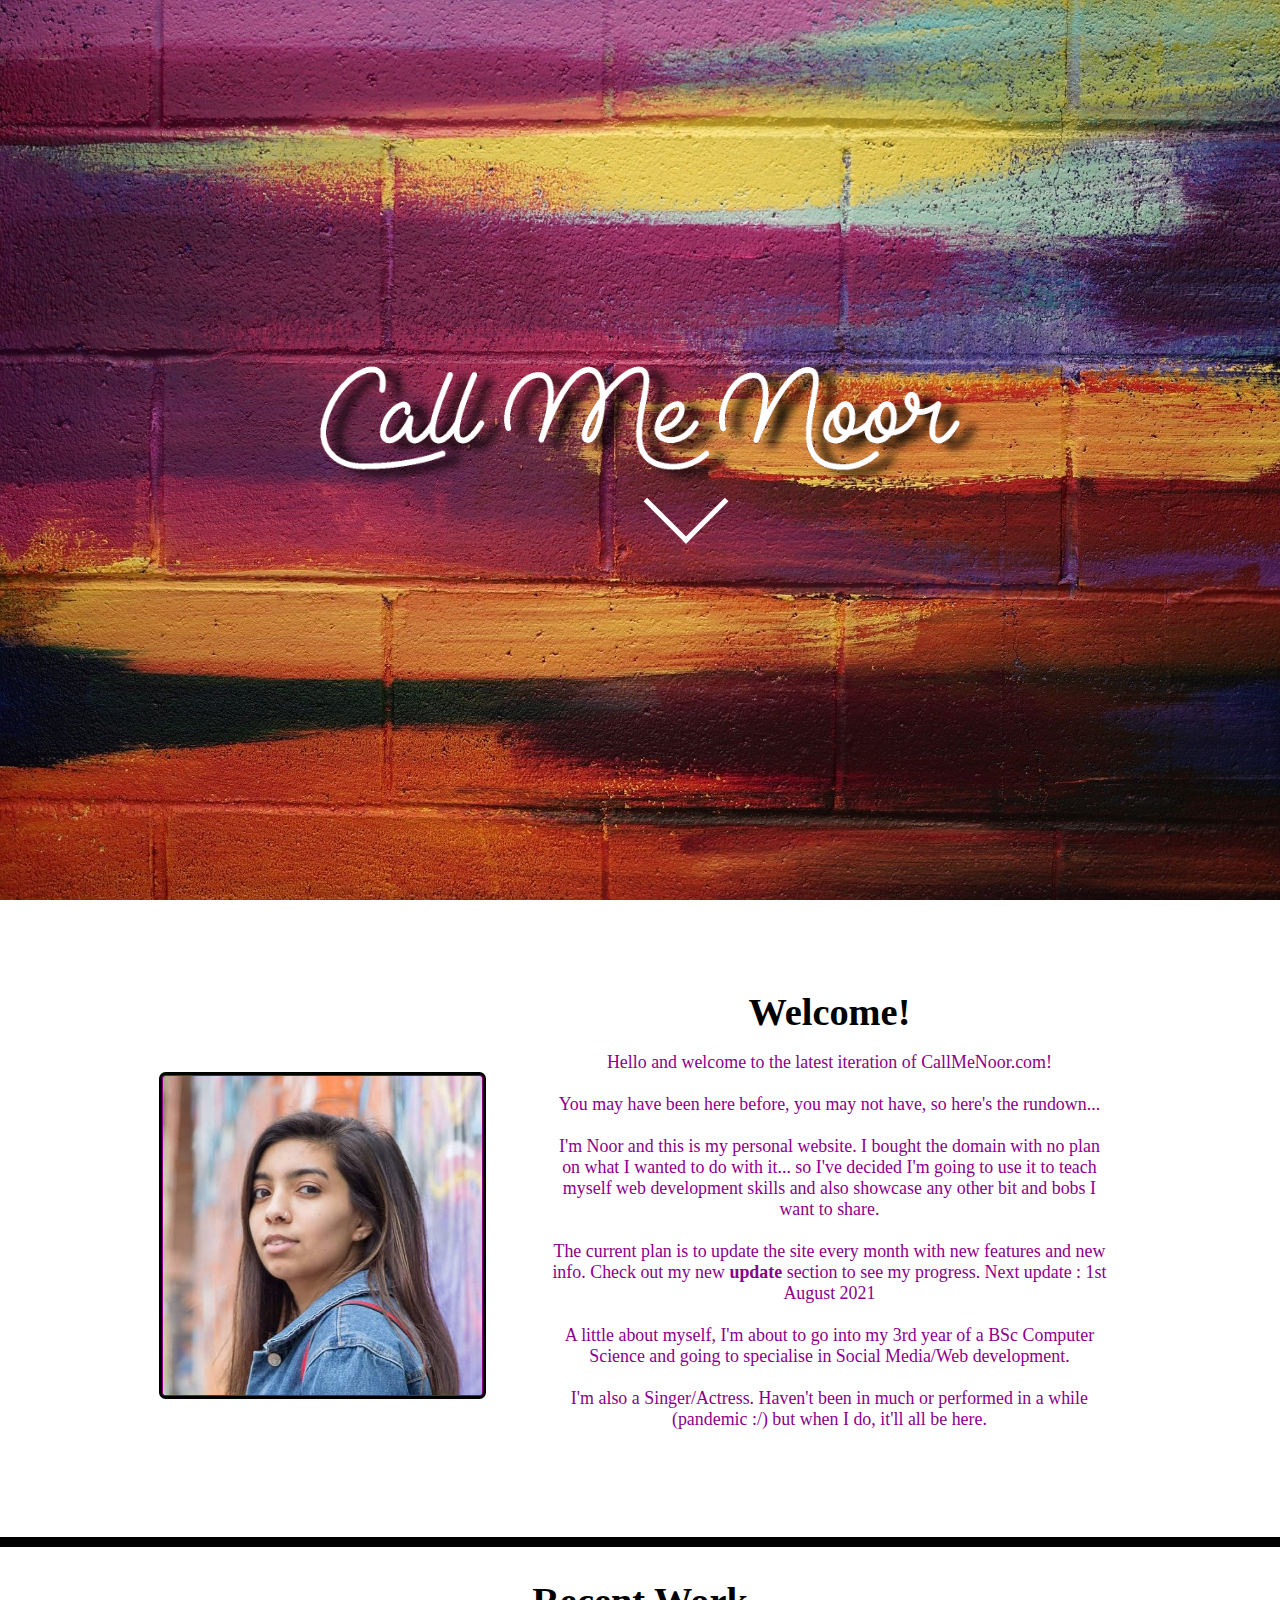
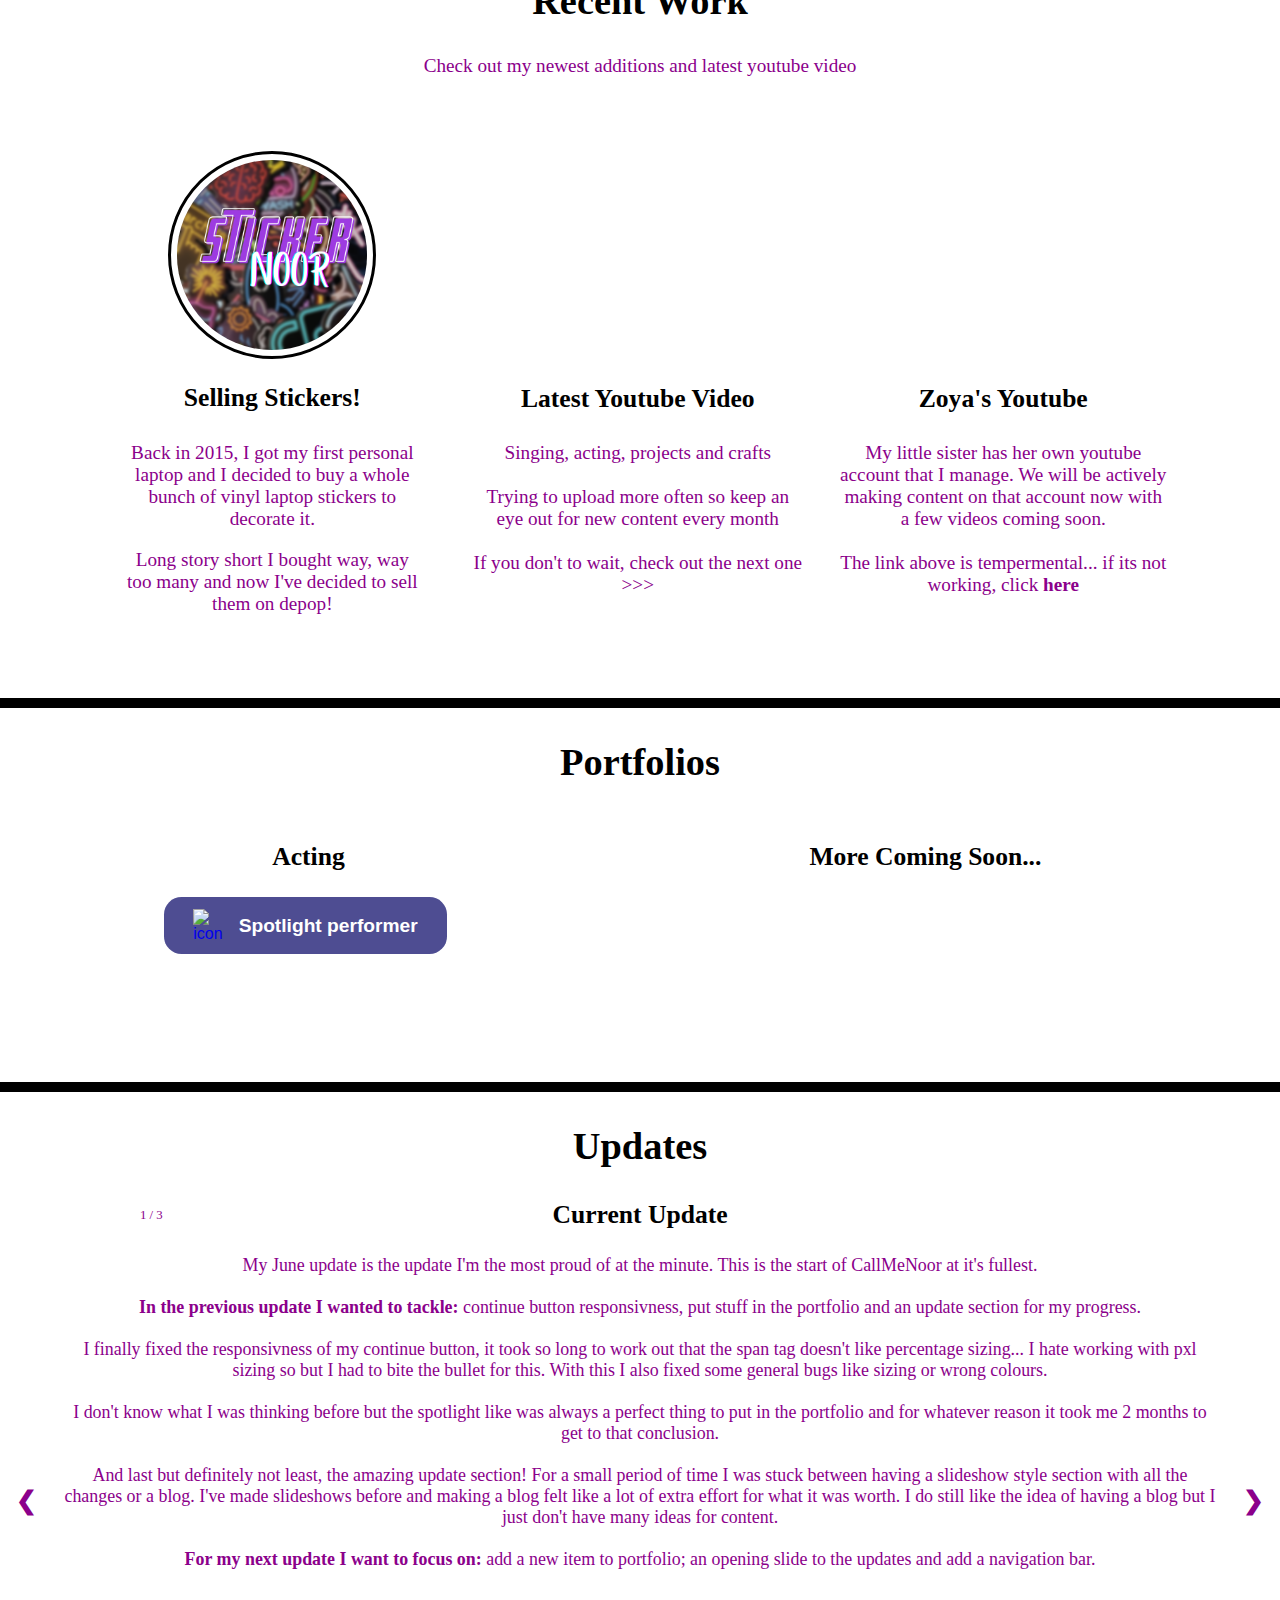
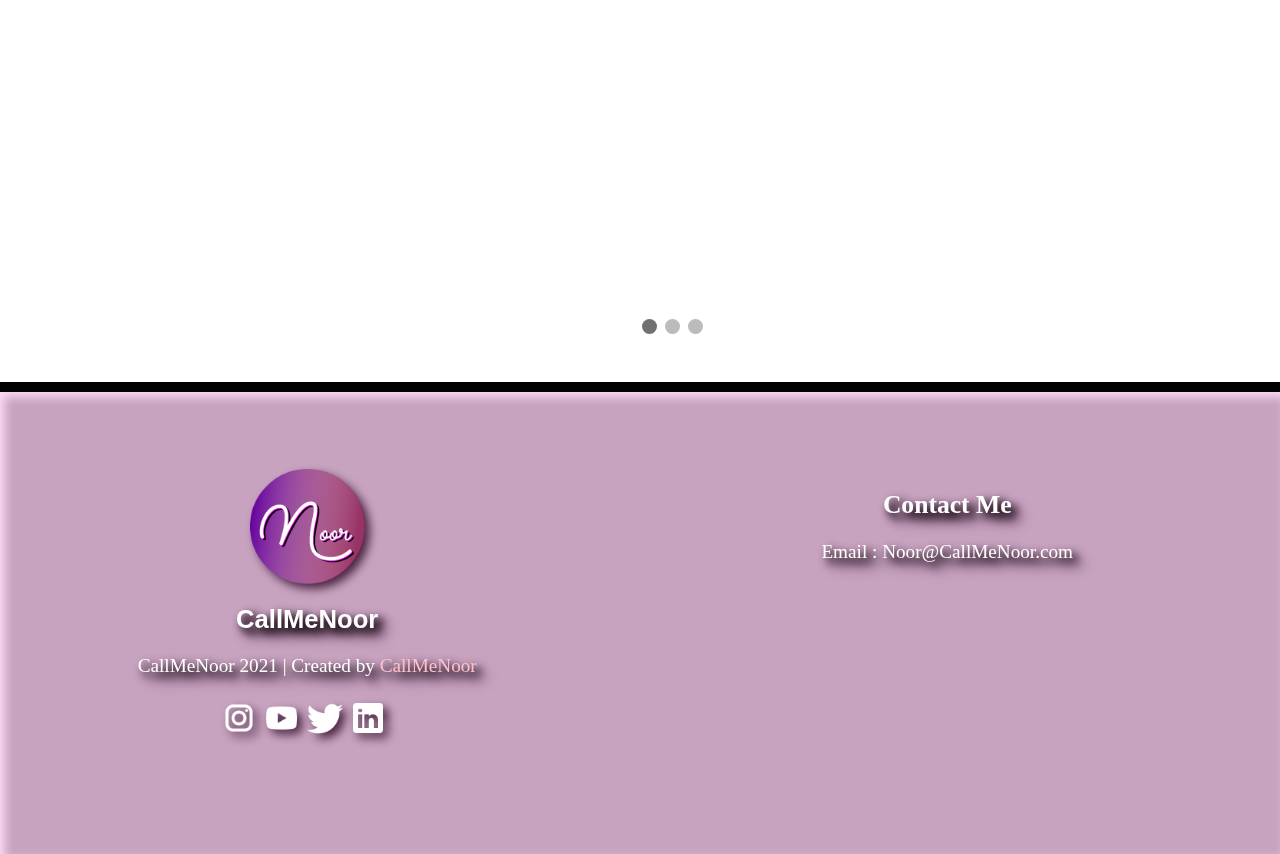
==== public_html/index.html @ a347fafc "Final final update" ====
<!DOCTYPE html>
<html lang="en" dir="ltr">
  <head>
    <meta charset="utf-8">
    <meta name="viewport" content="width=device-width, initial-scale=1.0">
    <meta name="p:domain_verify" content="62e3c5636848a54c743e321d1ac11722"/>
    <title>CallMeNoor</title>
    <link rel="stylesheet" href="master.css">
    <link rel="icon" href="images/main.png">
    <!-- Global site tag (gtag.js) - Google Analytics -->
<script async src="https://www.googletagmanager.com/gtag/js?id=G-MHBF3CT7TL"></script>
<script>
  window.dataLayer = window.dataLayer || [];
  function gtag(){dataLayer.push(arguments);}
  gtag('js', new Date());

  gtag('config', 'G-MHBF3CT7TL');
</script>
  </head>

  <body>
    <header id="top">

      <section id="banner" class="fade-in">
        <div class="imageholder" title="...or Noorie. I dont really care.">
          <img src="images/lie-to-me.regular(white).png" alt="Callmenoor logo">
          <br>
          <div id="section06" class="demo">
            <a href="#site"><span></span></a>
          </div>
        </div>

        <script>
          $(function() {
            $('a[href*=#]').on('click', function(e) {
              e.preventDefault();
              $('html, body').animate({ scrollTop: $($(this).attr('href')).offset().top}, 500, 'linear');
            });
          });

        </script>
      </section>
    </header>

    <main id="site">

      <section id="about">
        <div class="entityholder">
          <div class="entity" id="face">
            <div class="imageholder" title="My Face.">
              <img src="images\IMG_20190128_092931_113.jpg" alt="Noor-profile">
            </div>
          </div>
          <div class="entity" id="bio">
            <h2> Welcome!</h2>
            <p> Hello and welcome to the latest iteration of CallMeNoor.com! <br><br>
               You may have been here before, you may not have, so here's the rundown...<br><br>
              I'm Noor and this is my personal website. I bought the domain with no plan on what I wanted to do with it...
              so I've decided I'm going to use it to teach myself web development skills and also showcase any other bit
              and bobs I want to share.<br><br>
              The current plan is to update the site every month with new features and new info. Check out my new
              <a class="updatey" href="#updates"><strong>update</strong></a> section to see my progress. Next update : 1st August 2021 <br> <br>
              A little about myself, I'm about to go into my 3rd year of a BSc Computer Science and going to specialise in
              Social Media/Web development. <br><br>
              I'm also a Singer/Actress. Haven't been in much or performed in a while (pandemic :/) but when I do, it'll
              all be here.</p>


          </div>
        </div>
      </section>
      <section id="newest">
        <h2> Recent Work </h2>
        <p> Check out my newest additions and latest youtube video</p>
        <div class="entityholder">

          <div class="entity">
            <div class="resp-container">
              <a href="https://www.depop.com/stickernoor/"><img class="resp-iframe" src="images\20210515_004107_0001.png" alt="Click here to see my Depop"></a>
              <br>
              <h3> Selling Stickers!</h3>
              <p> Back in 2015, I got my first personal laptop and I decided to buy a whole bunch of vinyl laptop stickers to decorate it.</p><p> Long story short I bought way, way too many and now I've decided to sell them on depop!</p>

            </div>
          </div>



          <div class="entity">
            <div class="resp-container">
              <iframe class="resp-iframe" src="https://www.youtube.com/embed?max-results=1&controls=0&showinfo=0&rel=0&listType=user_uploads&list=nooriejbk" title="YouTube video player" frameborder="0" allow="accelerometer; autoplay; clipboard-write; encrypted-media; gyroscope; picture-in-picture" allowfullscreen></iframe>
            </div>
            <br>
            <h3> Latest Youtube Video </h3>
            <p> Singing, acting, projects and crafts <br> <br>Trying to upload more often so keep an eye out for new content every month <br><br> If you don't to wait, check out the next one >>></p>
          </div>

          <div class="entity">
            <div class="resp-container">
              <iframe class="resp-iframe" src="https://www.youtube.com/embed/Gtb-8QpvMdI" title="YouTube video player" frameborder="0" allow="accelerometer; autoplay; clipboard-write; encrypted-media; gyroscope; picture-in-picture" allowfullscreen></iframe>
            </div>
            <br>
            <h3> Zoya's Youtube </h3>
            <p> My little sister has her own youtube account that I manage. We will be actively making content on that account now with a few videos coming soon. <br><br>The link above is tempermental... if its not working, click <a href="https://www.youtube.com/channel/UCHH4_ZWKl3prPGgW2fIl1sw" class="updatey"> <strong>here </strong></a></p>
          </div>

        </div>
        <br>
      </section>



      <section id="portfolio">
        <h2> Portfolios </h2>
        <div class="entityholder">
          <div class="entity">
            <h3> Acting </h3>
            <a class="pill-link-hCjBGsFOoz" href="https://www.spotlight.com/0458-0194-0341">
            <span class="pill-hCjBGsFOoz">
              <span class="pill__icon-container-hCjBGsFOoz">
                <img
                  class="pill__icon-img-hCjBGsFOoz"
                  src="https://staticassets.spotlight.com/spotlight-logo.svg"
                  alt="icon"
                >
              </span>
              <span class="pill__children-container-hCjBGsFOoz">
                Spotlight performer
              </span>
            </span>
            </a>
          </div>
          <div class="entity" id="more">
            <h3> More Coming Soon... </h3>
          </div>
        </div>
      </section>

      <section id="updates">
        <h2> Updates </h2>
        <!-- Slideshow container -->
<div class="slideshow-container">

  <div class="mySlides fade">
    <div class="numbertext">1 / 3</div>
    <div id="juneUp">
    <h3> Current Update </h3>
    <p> My June update is the update I'm the most proud of at the minute. This is the start of CallMeNoor at
      it's fullest. <br><br><strong>In the previous update I wanted to tackle:</strong> continue button
      responsivness, put stuff in the portfolio and an update section for my progress.<br><br>
      I finally fixed the responsivness of my continue button, it took so long to work out that the span tag
      doesn't like percentage sizing... I hate working with pxl sizing so but I had to bite the bullet for this.
      With this I also fixed some general bugs like sizing or wrong colours.
      <br><br>
      I don't know what I was thinking before but the spotlight like was always a perfect thing to put in the
      portfolio and for whatever reason it took me 2 months to get to that conclusion. <br><br>And last but
      definitely not least, the amazing update section! For a small period of time I was stuck between having
      a slideshow style section with all the changes or a blog. I've made slideshows before and making a blog
      felt like a lot of extra effort for what it was worth. I do still like the idea of having a blog but I
      just don't have many ideas for content. <br><br>
      <strong>For my next update I want to focus on:</strong> add a new item to portfolio; an opening slide to
      the updates and add a navigation bar.</p>
  </div>
  </div>

  <div class="mySlides fade">
    <div class="numbertext">2 / 3</div>
    <div class="entityholder">
      <div class="entity" id="mayBios">
      <h3> May Update </h3>
      <p> This was my first update for the website. I didn't want to throw myself into the deep end and instead
          decided to tackle a few things at a time.<br><br><strong>In the previous update I wanted to tackle:</strong>
          prettier continue button; more content; nicer footer.<br><br>
          The continue button was an easy fix I just overthought, honestly. With the content, I made a list of
          things I want and things I can do and believe it or not, there were no overlap...yeah. But I knew I
          wanted a place to display all of my work and I thought I can make space for that as if I'm telling
          people what my goals are so I could be held accountable for doing it. Oddly, the welcome section was a
          last minute decision to beef up the site and I've grown to it, so I think it's gonna stay. I got
          inspiration for the footer from several websites I visited but with a more minimal style as I don't
          actually have anything to put there.<br><br>
          <strong>For my next update I want to focus on:</strong> responsivness of elements and put something in the portfolio,
          it looks quite sad at the minute. I also want a place to store my progress with the site, maybe an
          update section (inception) or incorporate a blog some how.
          </p>
    </div>
    <div class="entity" id="mayImages">
      <img src="images/Screenshot2021-06-29184054.jpg">
      <img src="images/Screenshot2021-06-29184226.jpg">
      <img src="images/Screenshot2021-06-29184328.jpg">
      <img src="images/Screenshot2021-06-29184444.jpg">
      <img src="images/Screenshot2021-06-29184530.jpg">

    </div>
    </div>
  </div>

  <div class="mySlides fade">
    <div class="numbertext">3 / 3</div>
    <div class="entityholder">
      <div class="entity" id="ogBios">
      <h3> Original Website </h3>
      <p> In 2019 I set myself the task to update my website with my own coding, as previously it was a weebly site
         and made from a template I had customised.<br><br>

         As you can see, I was lacking content and ideas to the point where my amazing continue button would scroll
         about half a screen and reveal the whole site (How embarrassing...) <br><br>

         I don't remember how long I spent on this version but I couldn't think of anything else to put on this page
         and the things I did think of, I felt insecure about sharing.<br><br>

         <strong>For my update I want to focus on:</strong> the hideous continue button; the footer and the lack of content.
         All of which I tackled in the next version of the site.
       </p>
    </div>
    <div class="entity" id="ogImages">
      <img src="images/Annotation2020-05-11212655.png">
      <img src="images/Annotation2020-05-11212729.png">
    </div>
    </div>
  </div>

  <!-- Next and previous buttons -->
  <a class="prev" onclick="plusSlides(-1)">&#10094;</a>
  <a class="next" onclick="plusSlides(1)">&#10095;</a>
</div>
<br>

<!-- The dots/circles -->
<div id="dotGroup">
  <span class="dot" onclick="currentSlide(1)"></span>
  <span class="dot" onclick="currentSlide(2)"></span>
  <span class="dot" onclick="currentSlide(3)"></span>
</div>

<script>
var slideIndex = 1;
showSlides(slideIndex);

// Next/previous controls
function plusSlides(n) {
  showSlides(slideIndex += n);
}

// Thumbnail image controls
function currentSlide(n) {
  showSlides(slideIndex = n);
}

function showSlides(n) {
  var i;
  var slides = document.getElementsByClassName("mySlides");
  var dots = document.getElementsByClassName("dot");
  if (n > slides.length) {slideIndex = 1}
  if (n < 1) {slideIndex = slides.length}
  for (i = 0; i < slides.length; i++) {
      slides[i].style.display = "none";
  }
  for (i = 0; i < dots.length; i++) {
      dots[i].className = dots[i].className.replace(" active", "");
  }
  slides[slideIndex-1].style.display = "block";
  dots[slideIndex-1].className += " active";
}
</script>
      </section>

          <a id="uppy" href="#top" onclick="goup()" title="Back to top">
      			<div class="imageholder">
      				<img src="images/home.png" alt="Back to top">
      			</div>
      		</a>
          <script>
          //Get the button:
          mybutton = document.getElementById("uppy");

          // When the user scrolls down 20px from the top of the document, show the button
          window.onscroll = function() {scrollFunction()};

          function scrollFunction() {
            if (document.body.scrollTop > 400 || document.documentElement.scrollTop > 400) {
              mybutton.style.display = "block";
            } else {
              mybutton.style.display = "none";
            }
          }

          // When the user clicks on the button, scroll to the top of the document
          function topFunction() {
            document.body.scrollTop = 0; // For Safari
            document.documentElement.scrollTop = 0; // For Chrome, Firefox, IE and Opera
          }
          </script>
          <footer>
            <div id="signoff">
              <div id="footer-logo">
                <div class="imageholder">
                  <img src="images/main.png" alt="CallMeNoor Logo">
                </div>
              </div>
              <h2> CallMeNoor</h2>

              <p>CallMeNoor 2021 | Created by <a href="http://www.callmenoor.com/">CallMeNoor</a></p>
              <div id="socials">
                <div class="imageholder">
                  <a href="https://www.instagram.com/nooriejbk/"><img src="images/icons/017-instagram-2.png" alt="instagram logo" ></a>
                </div>
                <div class="imageholder">
                  <a href="https://www.youtube.com/user/NoorieJBK"><img src="images/icons/021-youtube-2.png" alt="youtube logo" ></a>
                </div>
                <div class="imageholder">
                  <a href="https://twitter.com/NoorieJBK"><img src="images/icons/019-twitter-2.png" alt="twitter logo" ></a>
                </div>
                <div class="imageholder">
                  <a href="https://www.linkedin.com/in/callmenoor/"><img src="images/icons/020-linkedin-2.png" alt="linkedin logo" ></a>
                </div>
              </div>
            </div>
            <div id="Contactfoot">
              <h2> Contact Me </h2>
              <p> Email : Noor@CallMeNoor.com </p>
              <br>
            </div>
          </footer>
    </main>

  </body>
</html>
---- public_html/master.css ----
* {
  box-sizing: border-box;
}
html{
  scroll-behavior: smooth;
}
body{
  margin: 0;
}
header{
  min-height: 100vh;
  overflow: hidden;
  position: relative;
  background-image: url(images/art-1428646_1920.jpg);
  background-repeat: no-repeat;
  background-size: cover;
  background-attachment: fixed;
  background-position: center;
  background-color: black;
  /*background-image: url(images/5758eac421578c4f286b3edf60a0f2d5.jpg);
  background-repeat: repeat;
  background-position: center center;
  background-position: center top;*/
}
h2{
  font-family: "candara";
}
p{
  color: darkmagenta;
}
/*
section{
  padding-left: 10%;
  padding-right: 10%;
  padding-top: 10%;

}
/* ---------------Navigation-------------- */

/*------------------Banner----------------*/
#banner{
  margin: 0;
  position: absolute;
  top: 50%;
  left: 50%;
  -ms-transform: translate(-50%, -50%);
  transform: translate(-50%, -50%);
  display: block;
  padding-top: 10%;
  padding-bottom: 10%;
  padding-left: 0%;
  padding-right: 0%;
}
#banner .imageholder{
  display: flex;
  justify-content: center;
  align-items: center;
  margin-bottom: 10%;
}
#banner img{
  display: block;
  width: 100%;
  filter: drop-shadow(15px 5px 5px #000)
}
 .fade-in {
  animation: fadeIn ease 2s;
  -webkit-animation: fadeIn ease 2s;
  -moz-animation: fadeIn ease 2s;
  -o-animation: fadeIn ease 2s;
  -ms-animation: fadeIn ease 2s;
}
 @keyframes fadeIn {
  0% {
    opacity:0;
  }
  100% {
    opacity:1;
  }
}

 @-moz-keyframes fadeIn {
  0% {
    opacity:0;
  }
  100% {
    opacity:1;
  }
}

 @-webkit-keyframes fadeIn {
  0% {
    opacity:0;
  }
  100% {
    opacity:1;
  }
}

 @-o-keyframes fadeIn {
  0% {
    opacity:0;
  }
  100% {
    opacity:1;
  }
}

 @-ms-keyframes fadeIn {
  0% {
    opacity:0;
  }
  100% {
    opacity:1;
}
}
#section06 a {
  /*padding-top: 70px;*/
  text-align: center;
  position: absolute;
  bottom: 45%;
  left: 35%;
  right: 45%;*/
  z-index: 2;
  display: inline-block;
  -webkit-transform: translate(0, -50%);
  transform: translate(0, -50%);
  color: #fff;
  font-family: "candara";
  font-size: 4vw;
  letter-spacing: .1em;
  text-decoration: none;
  transition: opacity .3s;
}
#section06 a span {
  position: absolute;
  top: 0;

  width: 90px;
  height: 90px;
  /*margin-left: -12px;*/
  margin-bottom: 2%;
  border-left: 5px solid #fff;
  border-bottom: 5px solid #fff;
  -webkit-transform: rotateZ(-45deg);
  transform: rotateZ(-45deg);
  -webkit-animation: sdb06 3s infinite;
  animation: sdb06 3s infinite;
  box-sizing: border-box;
}
 @-webkit-keyframes sdb06 {
  0% {
    -webkit-transform: rotateY(0) rotateZ(-45deg) translate(0, 0);
    opacity: 0;
  }
  50% {
    opacity: 1;
  }
  100% {
    -webkit-transform: rotateY(720deg) rotateZ(-45deg) translate(-20px, 20px);
    opacity: 0;
  }
}
 @keyframes sdb06 {
  0% {
    transform: rotateY(0) rotateZ(-45deg) translate(0, 0);
    opacity: 0;
  }
  50% {
    opacity: 1;
  }
  100% {
    transform: rotateY(720deg) rotateZ(-45deg) translate(-20px, 20px);
    opacity: 0;
  }
}

#site {
  /*margin-left: 10%;
  margin-right: 10%;*/
  /*background-color: rgba(255, 255, 255, 0.8);*/
  background-image: url(images/art-1428646_1920.jpg);
  background-size: cover;
  background-attachment: fixed;
  background-position: center;
}

/*--------------------------------------------------------*/

#about{
  padding-left: 10%;
  padding-right: 10%;
  padding-top: 7%;
  width: 100%;
  display: inline-flex;
  text-align: center;
  font-family: "candara";
  background-color:	rgb(255, 255, 255, 1);;
  border-bottom: 10px solid black;
  padding-bottom: 7%;
}
#about h2{
  margin: 0;
}
.updatey{
  /*font-size: 1vw;*/
  text-decoration: none;
  color: inherit;
}
#about .entityholder{
  width: 100%;
  /*padding-left: 5%;
  padding-right: 5%;*/

}
#about .entity{
  margin-left: 3%;
  margin-right: 3%;
  float: left;
  text-align: center;
}
#about #bio{
  /*padding-top: 15%;
  margin-left: 10%;*/
  width: 55%;
  display: inline-block
}
#about #face{
  padding-top: 8%;
  width: 32%;
  display: inline-block

}
#about .imageholder{
  width: 100%;

}
#about .entity img{
  padding: 1px;
  border: solid black;
  border-width: medium;
  background-color: darkmagenta;
  border-radius: 2%;
  max-width: 100%;
  width: auto;
  height: auto;
}

/*---------------------------------------------------*/

#newest{
  padding-left: 7%;
  padding-right: 7%;

  width: 100%;
  display: inline-block;
  text-align: center;
  font-family: "candara";
  padding-bottom: 5%;
  background-color: rgb(255, 255, 255, 1);;
  border-bottom: 10px solid black;
}

#newest h2{
  height: 10%;
  /*text-transform: uppercase;*/
}
/*
#newest .entityholder{
  width: 100%;
  padding-left: 10%;
  padding-right: 10%;
} */
#newest .entity{
  margin-left: 1.6%;
  margin-right: 1.6%;
  padding-top: 5%;
  width: 30%;
  float: left;
  /*filter: drop-shadow(15px 5px 5px #808080)*/
}

#newest h3{
  font-family: "candara";
  text-align: center;
  font-size: 2vw;
  padding: 1%;
}
#newest p{
  font-size: 1vw;
  text-align: center;
  font-family: "candara";
}

#newest .imageholder{
}
#newest .entity img{
  max-width: 100%;
  width: 70%;
  height: auto;
  margin-left: 15%;
  margin-right: 15%;
  position: absolute;
  top: 50;
  bottom: 50;
  left: 50;
  right: 50;
  border-radius: 50%;
  padding: 2%;
  border: solid black;
  background-color: white;
}

#newest .resp-container {
  position: relative;
  padding-top: 56.25%;
  margin-left: 5%;
  margin-right: 5%;
  overflow: hidden;
  max-width: 100%;
}
#newest .resp-iframe {
  position: absolute;
  top: 0;
  left: 0;
  width: 100%;
  height: 100%;
  border: 0;
}

/*-----------------------------------------------------*/

#portfolio{
  width: 100%;
  display: inline-block;
  font-family: "candara";
  padding-bottom: 10%;
  color: black;
  background-color: rgb(255, 255, 255, 1);
  border-bottom: 10px solid black;
}
#portfolio h2{
  text-align: center;
}
#portfolio h3{
  color: black;
  text-align: center;

}

#portfolio * {box-sizing:border-box}

#portfolio .entity{
  margin-left: 1.6%;
  margin-right: 1.6%;
  width: 45%;
  float: left;
  /*filter: drop-shadow(15px 5px 5px #808080)*/
}
#portfolio #more{
  align-items: center;
}
@import url(https://fonts.googleapis.com/css?family=Source+Sans+Pro:400,400i,600,700,700i);

.pill-link-hCjBGsFOoz {
  text-decoration: none;
}

.pill-hCjBGsFOoz {
  background-color: #4e4d92;
  max-width: 100%;
  padding: 2% 5%;
  border-radius: 17.5px;
  display: -ms-inline-flexbox;
  display: inline-flex;
  -ms-flex-align: center;
  align-items: center;
  font-family: Source Sans Pro, sans-serif;
}

.pill__icon-img-hCjBGsFOoz {
  width: 7vw;
  margin-right: 10%;
}

.pill__children-container-hCjBGsFOoz {
  font-size: 1.5vw;
  color: #fff;
  margin: 0;
  overflow: hidden;
  -o-text-overflow: ellipsis;
  text-overflow: ellipsis;
  white-space: nowrap;
  font-weight: 600;
}

/*---------------------------------------------------------------------------*/

#updates{
  width: 100%;
  margin : 0;
  min-height: 100vh;
  display: inline-table;
  font-family: "candara";
  padding-bottom: 5%;
  color: black;
  background-color: rgb(255, 255, 255, 1);
  border-bottom: 10px solid black;
  position: relative;
}
#updates h2, h3, p{
  text-align: center;
}


* {box-sizing:border-box}

/* Slideshow container */
.slideshow-container {
  max-width: 100%;
  min-height: 100%;
  position: relative;
  margin: auto;
}
.slideshow-container .entityholder{
  width: 100%;
  display: block;
}
/* Hide the images by default */
.mySlides {
  display: none;
}

/* Next & previous buttons */
.prev, .next {
  cursor: pointer;
  position: absolute;
  top: 50%;
  width: auto;
  /*margin-top: -22px;*/
  padding: 16px;
  color: darkmagenta;
  font-weight: bold;
  font-size: 25px;
  transition: 0.6s ease;
  border-radius: 0 3px 3px 0;
  user-select: none;
}
.prev{
  z-index: 2;
  left: 0;
  top: 30vh;
}
/* Position the "next button" to the right */
.next {
  z-index: 2;
  right: 0;
  top: 30vh;
  border-radius: 3px 0 0 3px;
}

/* On hover, add a black background color with a little bit see-through */
.prev:hover, .next:hover {
  background-color: darkmagenta;
  color: white;
}

/* Caption text */

/* Number text (1/3 etc) */
.numbertext {
  color: darkmagenta;
  font-size: 1vw;
  padding: 8px 12px;
  position: absolute;
  top: 0;
  left: 10%;
}
#updates #dotGroup{
  text-align: center;
  position: absolute;
  bottom: 5%;
  left: 50%;
}
/* The dots/bullets/indicators */
.dot {
  cursor: pointer;
  height: 15px;
  width: 15px;
  margin: 0 2px;
  background-color: #bbb;
  border-radius: 50%;
  display: inline-block;
  transition: background-color 0.6s ease;
}

.active, .dot:hover {
  background-color: #717171;
}

/* Fading animation */
.fade {
  -webkit-animation-name: fade;
  -webkit-animation-duration: 1.5s;
  animation-name: fade;
  animation-duration: 1.5s;
}

@-webkit-keyframes fade {
  from {opacity: .4}
  to {opacity: 1}
}

@keyframes fade {
  from {opacity: .4}
  to {opacity: 1}
}
.entity{
  margin-right: 5%;
  margin-left: 5%;
}
#juneUp{
  padding-left: 5%;
  padding-right: 5%;
}
#mayBios{
  width: 60%;
  float: left;
  margin-left: 7%;
}
#mayImages{
  width: 15%;
  float: left;
  margin-left: 2%;
}
#ogBios {
  width: 50%;
  float: left;
  margin-left: 7%;
}
#ogImages{
  width: 30%;
  float: left;
  margin-left: 2%;
}
#updates img{
  width: 100%;
}
/*---------------------------------------------------------------------------*/

#uppy{
  position: fixed;
  bottom: 15%;
  float: right;
  right: 18.5%;
  left: 77%;
  /*bottom: 20px;
  right: 30px;*/
  display: none; /* Hidden by default */
  z-index: 99;
  cursor: pointer;
}
#uppy img{
  max-width: 100%;
}

/*----------------------------------------------------*/

footer{
  padding-top: 2%;
  padding-bottom: 5%;
  padding-left: 10%;
  padding-right: 10%;
    display: flow-root;
    width: 100%;
    background-color: rgb(250, 125, 221, 0.3);
    filter: drop-shadow(5px 5px 5px #000)

  }

footer h2{
  text-align: center;
  filter: drop-shadow(5px 5px 5px #000);
  font-size: 2vw;
}

footer p{
  text-align: center;
  font-size: 3vw;
  font-family: "candara";
  filter: drop-shadow(5px 5px 5px #000)

}

/*#socials{
  padding-left: 10%;
  padding-right: 10%;
}*/
#socials .imgholder {
  width: 100%;
}
#socials img{
  max-width: 20%;
  float: left;
  margin: 4%;
  overflow: hidden;
}

#signoff{
  /*margin-left: 10%;
  margin-right: 10%;*/
  margin-top: 5%;
  width: 35%;
  float: left;
  padding-bottom: 5%;
}
#signoff #footer-logo {
  padding-left: 10%;
  padding-right: 10%;
}
#signoff #footer-logo .imageholder{
  padding-left: 30%;
  padding-right: 30%;
  width: 100%;
  float: center;
}

#signoff #footer-logo img{
  width: 100%;
  height: auto;
  display: block;
  overflow: hidden;
}

#signoff h2 {
  font-family: 'Quattrocento Sans', sans-serif;
  text-align: center;
  color: white;
  filter: drop-shadow(5px 5px 5px #000)

/*  font-size: 1vw;*/
  }
#signoff p{
  color: white;
/*  font-size: 1vw;
  margin-left: 15%;*/
}
#signoff a{
  text-decoration: none;
  color: pink;
}
#signoff #socials{
  width: 100%;
  text-align: center;
  margin-left: 25%;
  margin-right: 25%;
  margin-bottom: 5%;
  display: block;
}
#socials .imgholder {
  width: 100%;
  height: 100%;
  margin-left: 15%;
  margin-right: 15%;
}
#socials img{
  max-width: 10%;
  float: left;
  margin: 1%;
  overflow: hidden;
}

#Contactfoot{
  margin-left: 10%;
  float: right;
  width: 40%;
  display: inline-block;
  overflow: hidden;
  padding-top: 5%;
  color: white;

}
#Contactfoot p{
  color: white;
}

/*----------------------------------------------------------------------*/
/* If the screen size is 601px or more, set the font-size of <div> to 80px */
@media only screen and (min-width: 1001px) {
  #section06 a{
    left: 45%;
    right: 40%;*/
  }
  #section06 a span {
    width: 60px;
    height: 60px;
  }

  #newest p{
    font-size: 0.5vw;
  }

  footer p {
    font-size: 1.5vw;
  }

  p {
     font-size: 1.4vw;
  }
  h2 {
    font-size: 3vw;
  }
  h3{
    font-size: 2vw;
  }
  #newest p {
    font-size: 1.5vw;
  }
  .pill-hCjBGsFOoz{
    margin-left: 25%;
    margin-right: 25%;
  }
  .pill__icon-img-hCjBGsFOoz {
    width: 3vw;
  }
}

/* If the screen size is 600px or less, set the font-size of <div> to 30px */
@media only screen and (max-width: 1000px) {
  #section06 a{
    left: 45%;
    right: 40%;*/
  }
  #section06 a span {
    width: 30px;
    height: 30px;
  }

  footer p {
    font-size: 2vw;
  }
  p {
    font-size: 2vw;
  }
  #about #face{
    padding-top: 30%;
  }
  h2 {
    font-size: 4vw;
  }
  h4{
    font-size: 3vw;
  }

  #newest p {
    font-size: 1.5vw;
  }
  .pill__children-container-hCjBGsFOoz{
    font-size: 0px;
    margin: 20%;
  }
  .pill-hCjBGsFOoz{
    margin-left: 35%;
    margin-right: 35%;
  }
}
@media only screen and (min-width: 1500px) {
  #newest .entity{
  }
  #newest .entity p{
    font-size: 1.3vw;

  }
  #section06 a{
    left: 35%;
    right: 45%;*/
  }
  #section06 a span {
    width: 150px;
    height: 150px;
  }
}
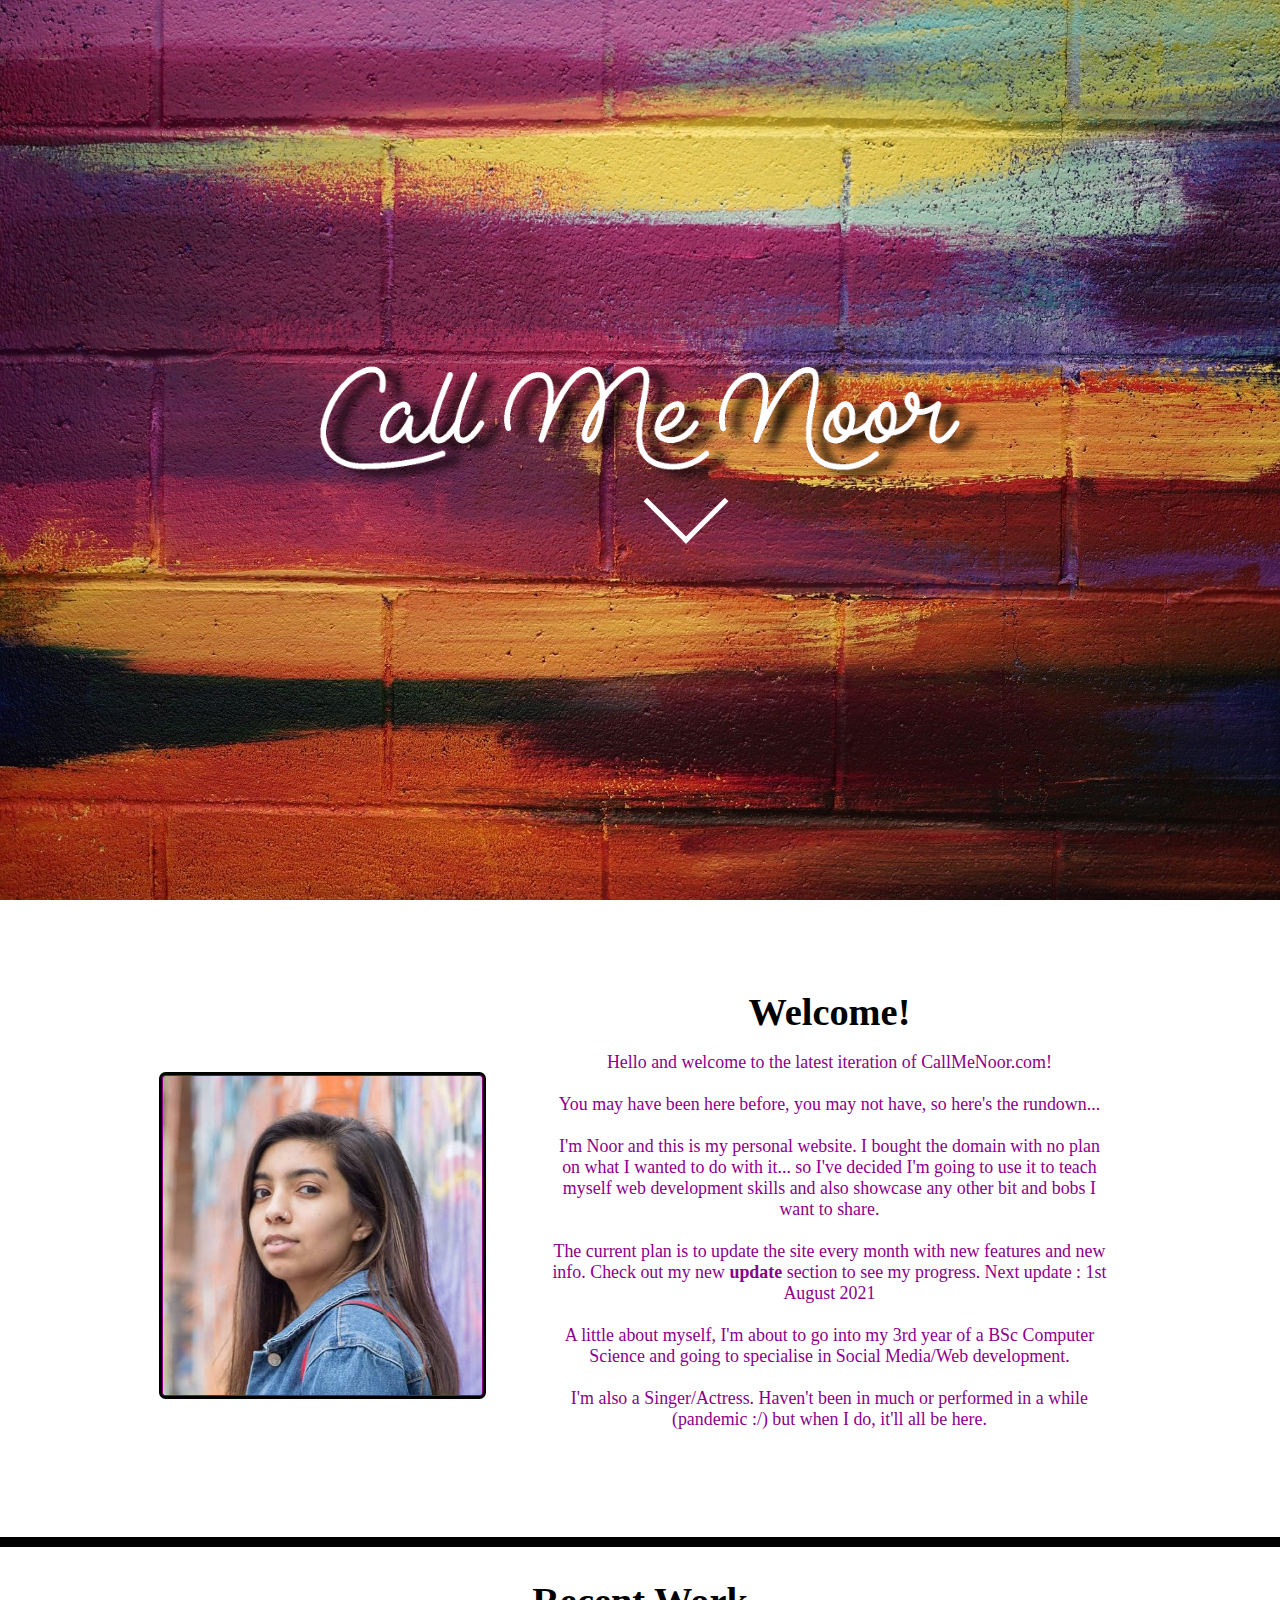
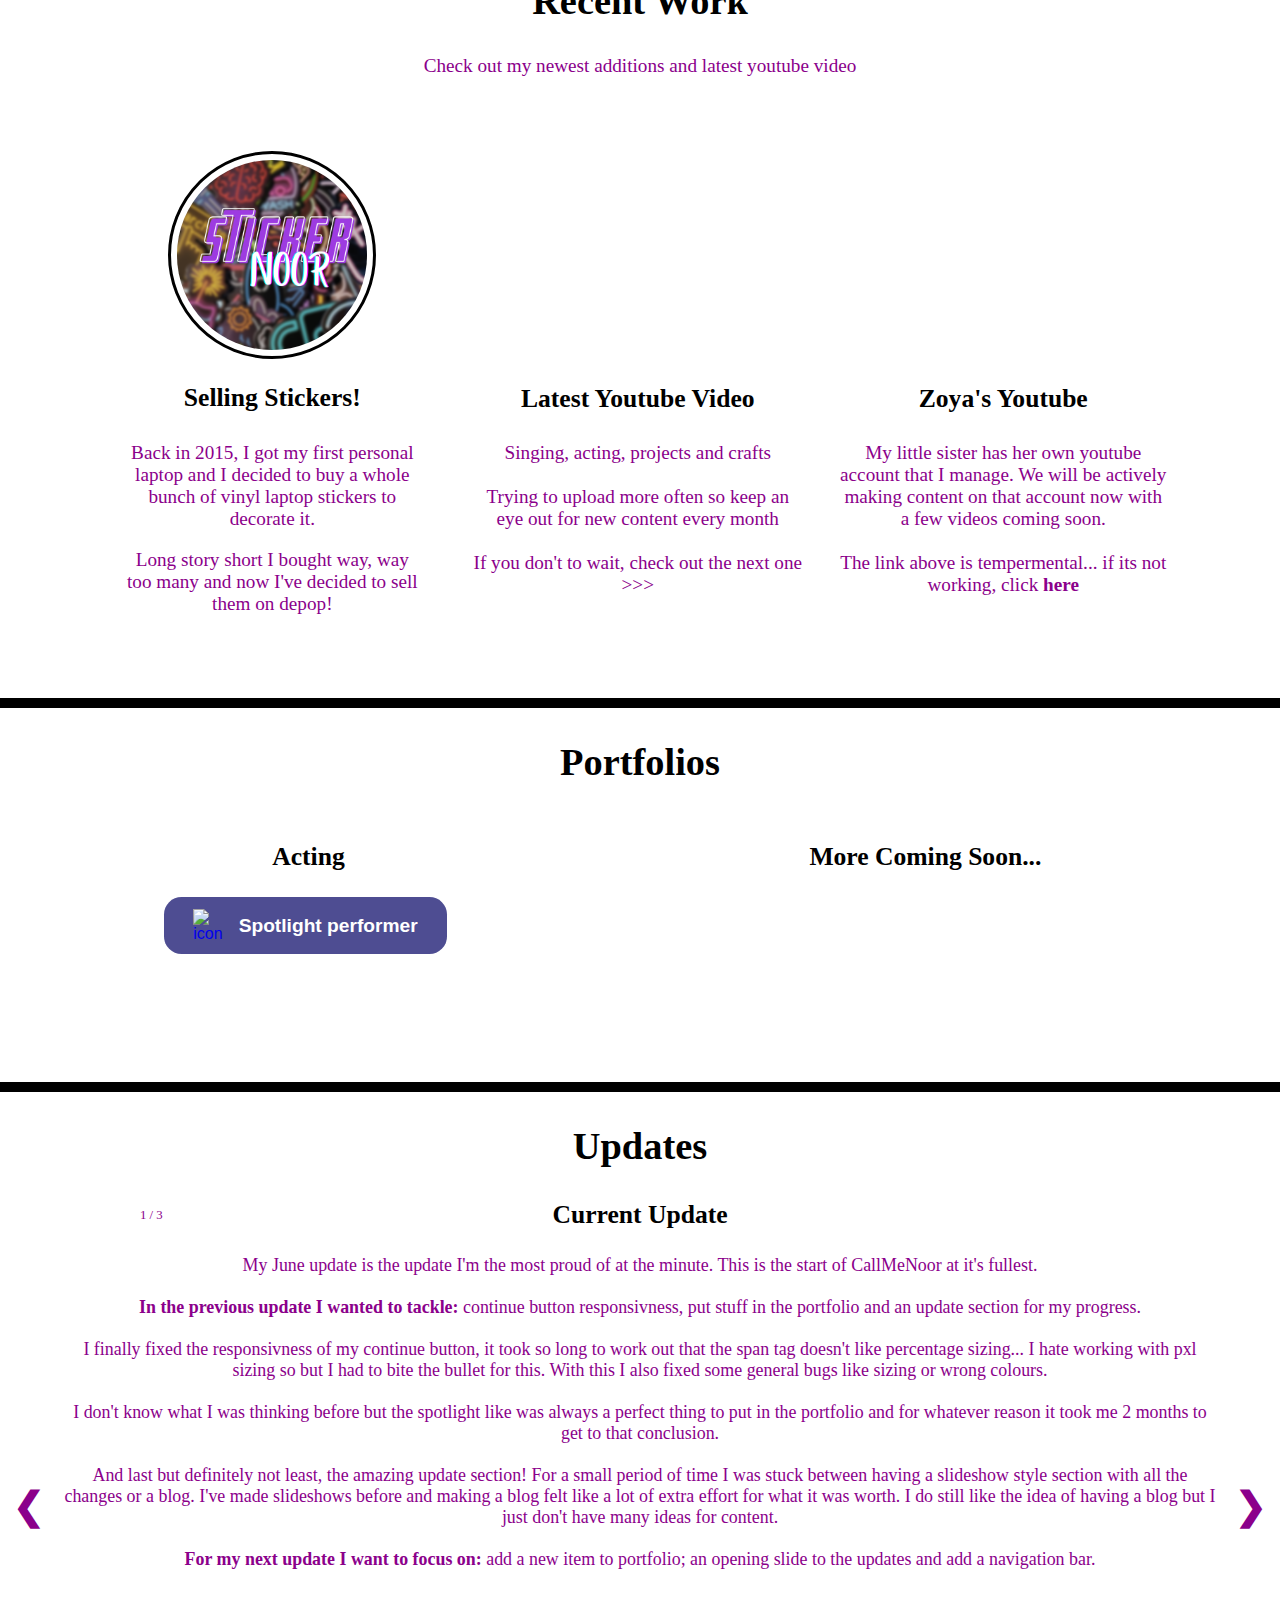
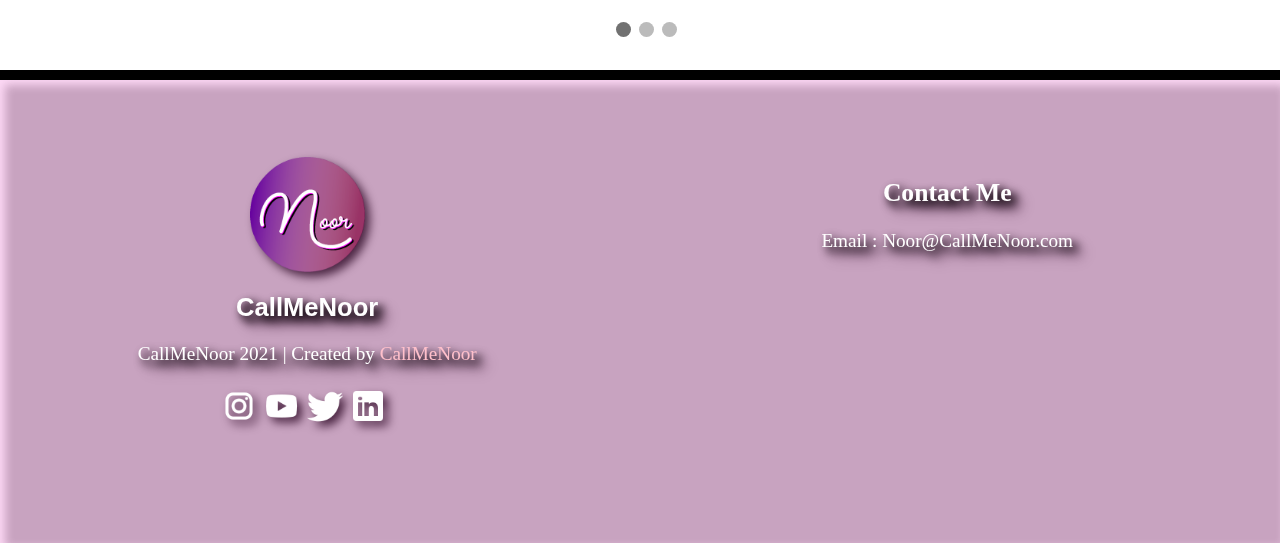
==== commit dd52d5ec: "bug fixes" ====
--- a/public_html/index.html
+++ b/public_html/index.html
@@ -87,22 +87,22 @@
 
 
           <div class="entity">
-            <div class="resp-container">
-              <iframe class="resp-iframe" src="https://www.youtube.com/embed?max-results=1&controls=0&showinfo=0&rel=0&listType=user_uploads&list=nooriejbk" title="YouTube video player" frameborder="0" allow="accelerometer; autoplay; clipboard-write; encrypted-media; gyroscope; picture-in-picture" allowfullscreen></iframe>
-            </div>
-            <br>
-            <h3> Latest Youtube Video </h3>
-            <p> Singing, acting, projects and crafts <br> <br>Trying to upload more often so keep an eye out for new content every month <br><br> If you don't to wait, check out the next one >>></p>
-          </div>
-
-          <div class="entity">
-            <div class="resp-container">
-              <iframe class="resp-iframe" src="https://www.youtube.com/embed/Gtb-8QpvMdI" title="YouTube video player" frameborder="0" allow="accelerometer; autoplay; clipboard-write; encrypted-media; gyroscope; picture-in-picture" allowfullscreen></iframe>
-            </div>
-            <br>
-            <h3> Zoya's Youtube </h3>
-            <p> My little sister has her own youtube account that I manage. We will be actively making content on that account now with a few videos coming soon. <br><br>The link above is tempermental... if its not working, click <a href="https://www.youtube.com/channel/UCHH4_ZWKl3prPGgW2fIl1sw" class="updatey"> <strong>here </strong></a></p>
-          </div>
+           <div class="resp-container">
+             <iframe class="resp-iframe" src="https://www.youtube.com/embed/ifdM6pdsEh4" title="YouTube video player" frameborder="0" allow="accelerometer; autoplay; clipboard-write; encrypted-media; gyroscope; picture-in-picture" allowfullscreen></iframe>
+             </div>
+           <br>
+           <h3> Latest Youtube Video </h3>
+           <p> Singing, acting, projects and crafts <br> <br>Trying to upload more often so keep an eye out for new content every month <br><br> If you don't to wait, check out the next one >>></p>
+         </div>
+
+         <div class="entity">
+           <div class="resp-container">
+             <iframe class="resp-iframe" src="https://www.youtube.com/embed/Gtb-8QpvMdI" title="YouTube video player" frameborder="0" allow="accelerometer; autoplay; clipboard-write; encrypted-media; gyroscope; picture-in-picture" allowfullscreen></iframe>
+           </div>
+           <br>
+           <h3> Zoya's Youtube </h3>
+           <p> My little sister has her own youtube account that I manage. We will be actively making content on that account now with a few videos coming soon. <br><br>The link above is tempermental... if its not working, click <a href="https://www.youtube.com/channel/UCHH4_ZWKl3prPGgW2fIl1sw" class="updatey"> <strong>here </strong></a></p>
+         </div>
 
         </div>
         <br>
--- a/public_html/master.css
+++ b/public_html/master.css
@@ -399,7 +399,7 @@
 #updates{
   width: 100%;
   margin : 0;
-  min-height: 100vh;
+  min-height: 100%;
   display: inline-table;
   font-family: "candara";
   padding-bottom: 5%;
@@ -438,10 +438,10 @@
   top: 50%;
   width: auto;
   /*margin-top: -22px;*/
-  padding: 16px;
+  padding: 1%;
   color: darkmagenta;
   font-weight: bold;
-  font-size: 25px;
+  font-size: 1vw;
   transition: 0.6s ease;
   border-radius: 0 3px 3px 0;
   user-select: none;
@@ -449,13 +449,13 @@
 .prev{
   z-index: 2;
   left: 0;
-  top: 30vh;
+  top: 20vh;
 }
 /* Position the "next button" to the right */
 .next {
   z-index: 2;
   right: 0;
-  top: 30vh;
+  top: 20vh;
   border-radius: 3px 0 0 3px;
 }
 
@@ -480,7 +480,8 @@
   text-align: center;
   position: absolute;
   bottom: 5%;
-  left: 50%;
+  left: 48%;
+
 }
 /* The dots/bullets/indicators */
 .dot {
@@ -534,12 +535,12 @@
   margin-left: 2%;
 }
 #ogBios {
-  width: 50%;
+  width: 52%;
   float: left;
   margin-left: 7%;
 }
 #ogImages{
-  width: 30%;
+  width: 28%;
   float: left;
   margin-left: 2%;
 }
@@ -723,6 +724,16 @@
   .pill__icon-img-hCjBGsFOoz {
     width: 3vw;
   }
+  .prev{
+    top: 30vh;
+  }
+  /* Position the "next button" to the right */
+  .next {
+    top: 30vh;
+  }
+  .prev, .next {
+    font-size: 3vw;
+  }
 }
 
 /* If the screen size is 600px or less, set the font-size of <div> to 30px */
@@ -748,7 +759,7 @@
   h2 {
     font-size: 4vw;
   }
-  h4{
+  h3{
     font-size: 3vw;
   }
 
@@ -763,6 +774,26 @@
     margin-left: 35%;
     margin-right: 35%;
   }
+  #updates #dotGroup{
+    right: 40%;
+    left: 40%;
+
+  }
+  .prev, .next {
+    padding: 3%;
+    font-size: 3vw;
+  }
+  .dot {
+    height: 5px;
+    width: 5px;
+  }
+  #ogImages{
+    margin-top: 7%;
+  }
+  #mayImages{
+    margin-top: 10%;
+    width: 20%;
+  }
 }
 @media only screen and (min-width: 1500px) {
   #newest .entity{
@@ -779,4 +810,7 @@
     width: 150px;
     height: 150px;
   }
-}
+  .prev, .next {
+    font-size: 3vw;
+  }
+}
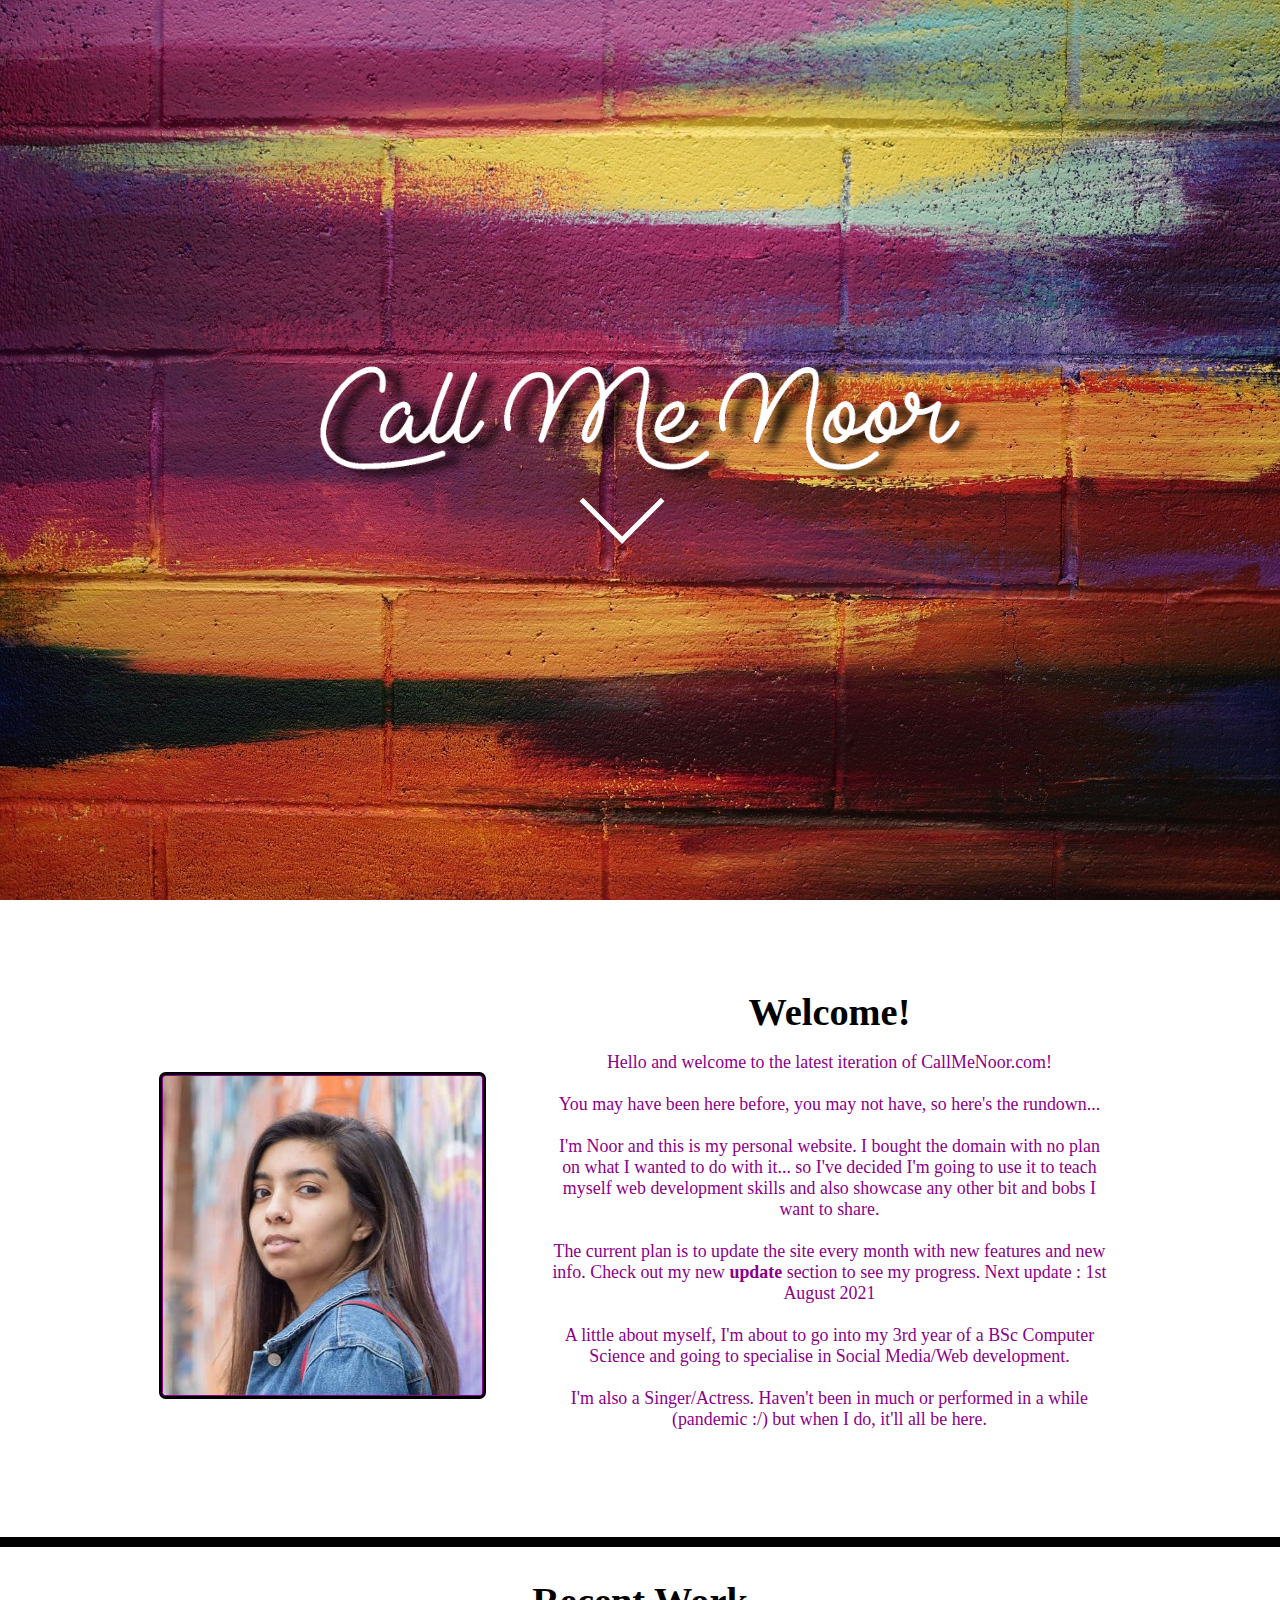
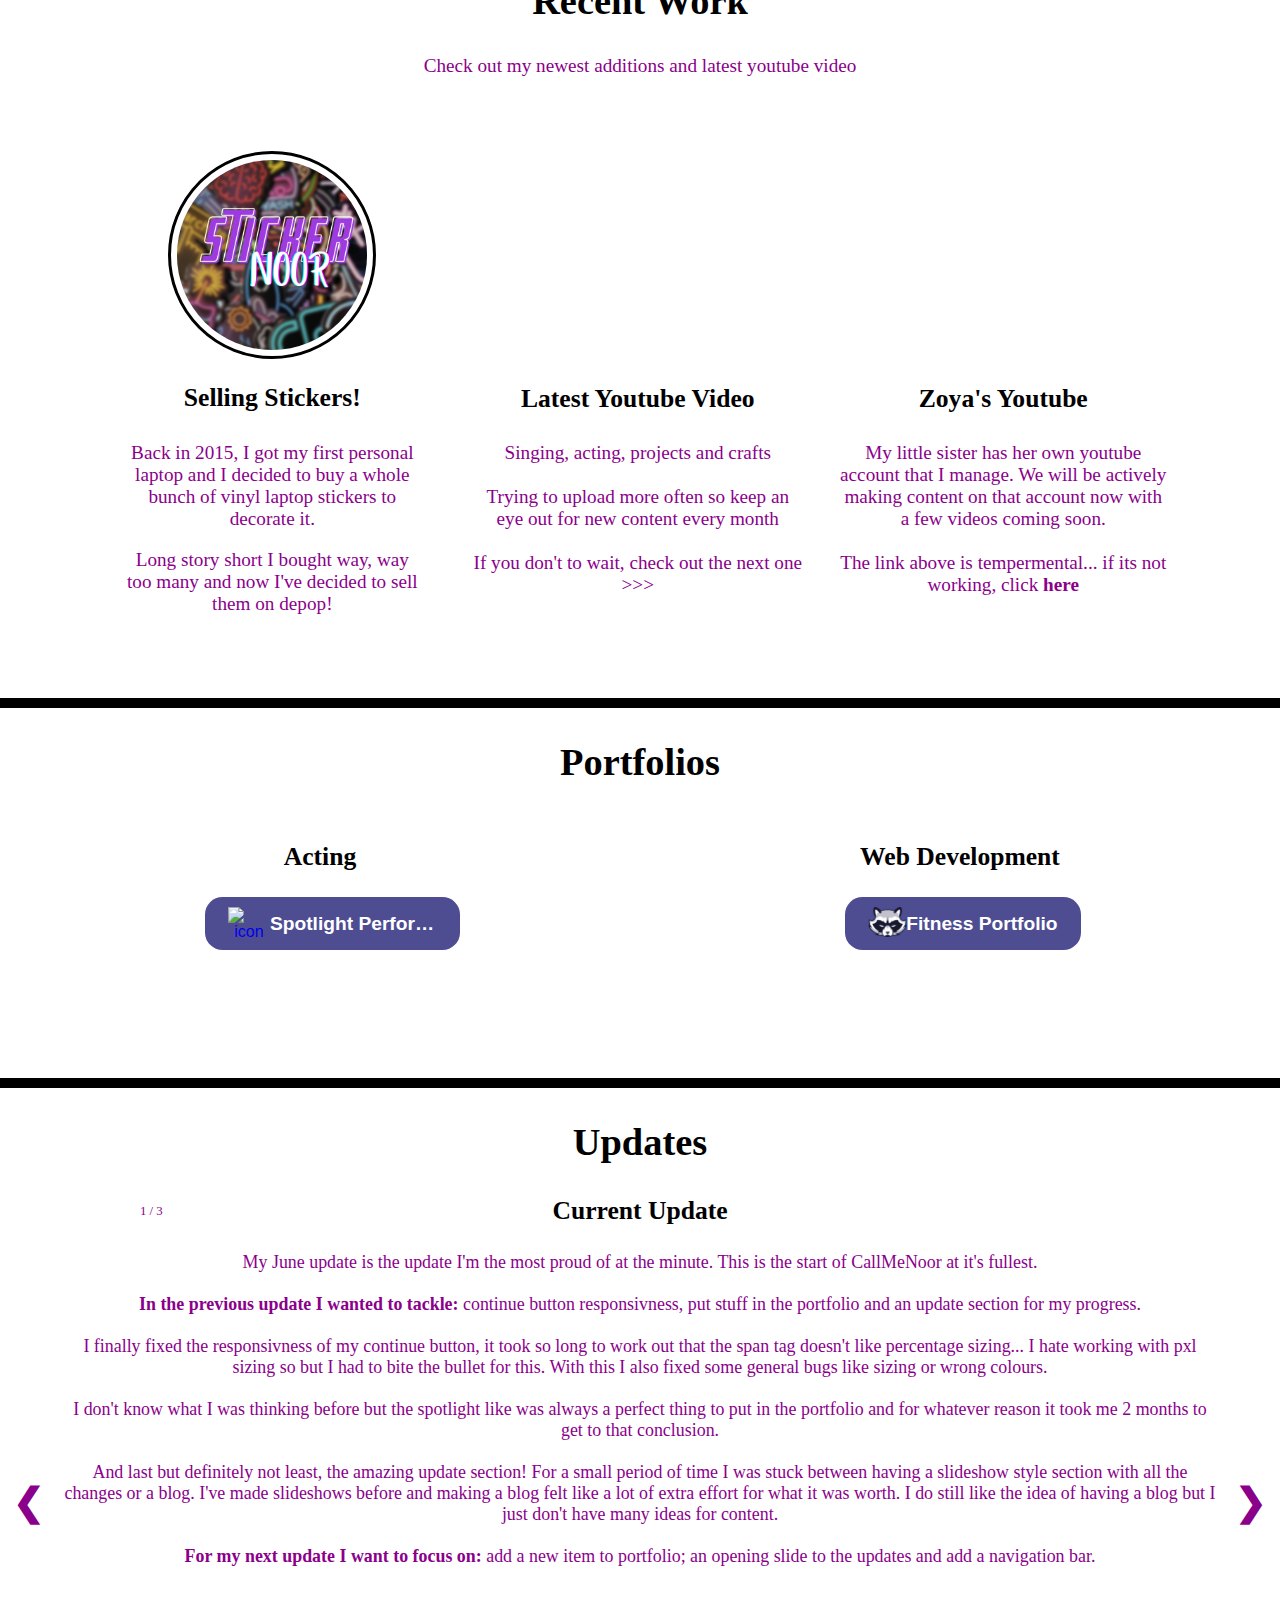
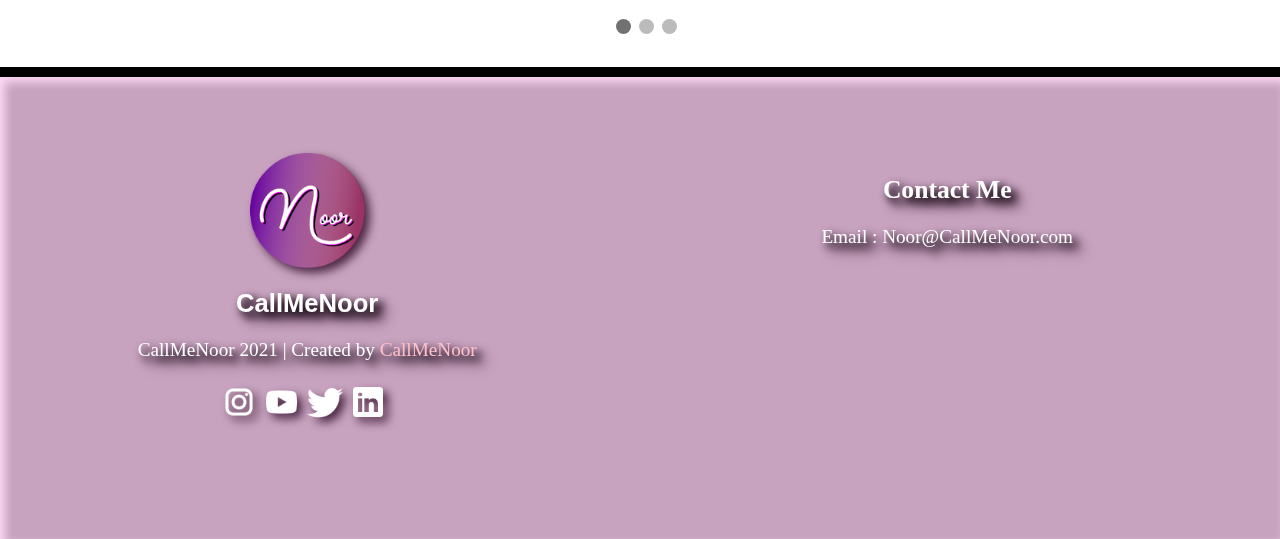
==== commit 75a9ef46: "laptop changes" ====
--- a/public_html/index.html
+++ b/public_html/index.html
@@ -125,13 +125,27 @@
                 >
               </span>
               <span class="pill__children-container-hCjBGsFOoz">
-                Spotlight performer
+                Spotlight Performer
               </span>
             </span>
             </a>
           </div>
-          <div class="entity" id="more">
-            <h3> More Coming Soon... </h3>
+          <div class="entity">
+            <h3> Web Development </h3>
+            <a class="pill-link-hCjBGsFOoz" href="https://www.spotlight.com/0458-0194-0341">
+            <span class="pill-hCjBGsFOoz">
+              <span class="pill__icon-container-hCjBGsFOoz">
+                <img
+                  class="pill__icon-img-hCjBGsFOoz"
+                  src="FitnessExp/images/logo.png"
+                  alt="icon"
+                >
+              </span>
+              <span class="pill__children-container-hCjBGsFOoz">
+                Fitness Portfolio
+              </span>
+            </span>
+            </a>
           </div>
         </div>
       </section>
--- a/public_html/master.css
+++ b/public_html/master.css
@@ -119,8 +119,7 @@
   text-align: center;
   position: absolute;
   bottom: 45%;
-  left: 35%;
-  right: 45%;*/
+
   z-index: 2;
   display: inline-block;
   -webkit-transform: translate(0, -50%);
@@ -351,10 +350,11 @@
 #portfolio * {box-sizing:border-box}
 
 #portfolio .entity{
-  margin-left: 1.6%;
-  margin-right: 1.6%;
-  width: 45%;
-  float: left;
+  padding-left: 2%;
+  padding-right: 2%;
+  width: 40%;
+  float: left;
+  text-align: center;
   /*filter: drop-shadow(15px 5px 5px #808080)*/
 }
 #portfolio #more{
@@ -381,6 +381,7 @@
 .pill__icon-img-hCjBGsFOoz {
   width: 7vw;
   margin-right: 10%;
+  margin: 1%;
 }
 
 .pill__children-container-hCjBGsFOoz {
@@ -689,7 +690,7 @@
 /* If the screen size is 601px or more, set the font-size of <div> to 80px */
 @media only screen and (min-width: 1001px) {
   #section06 a{
-    left: 45%;
+    left: 25%;
     right: 40%;*/
   }
   #section06 a span {
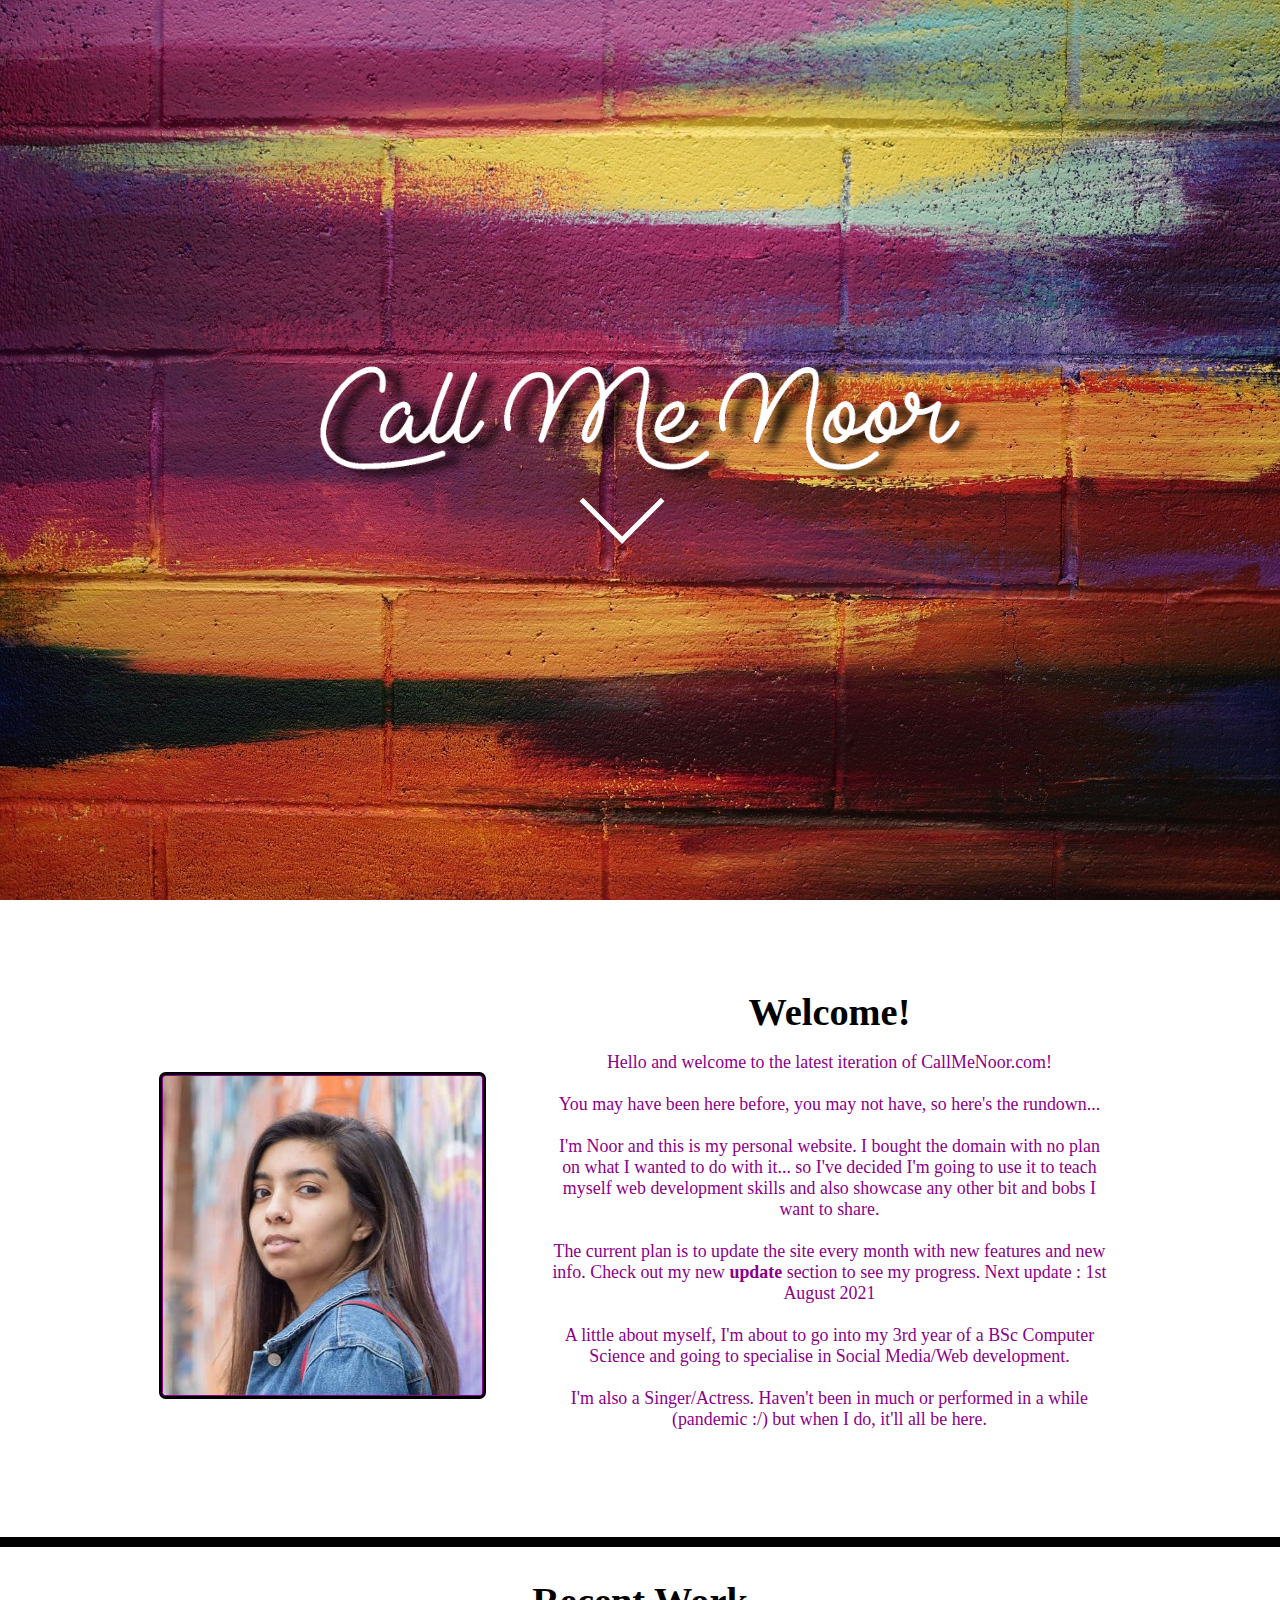
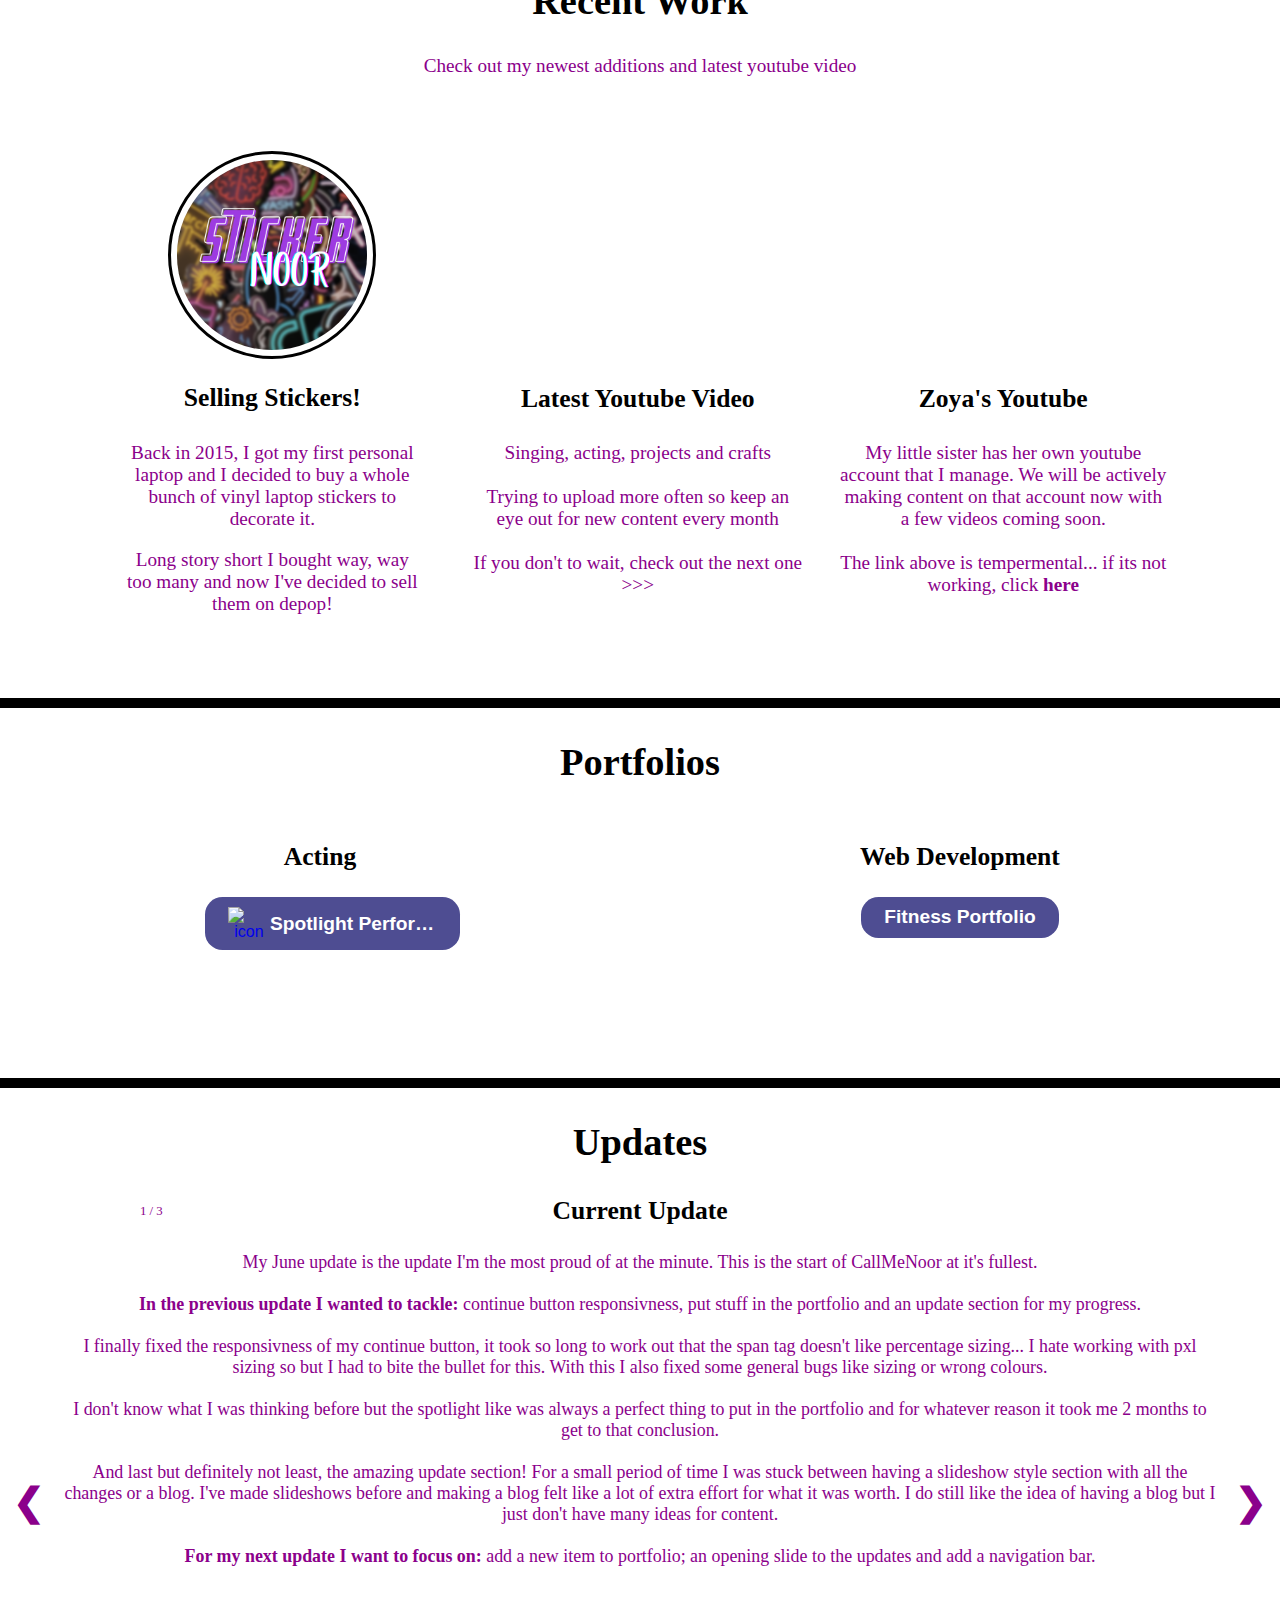
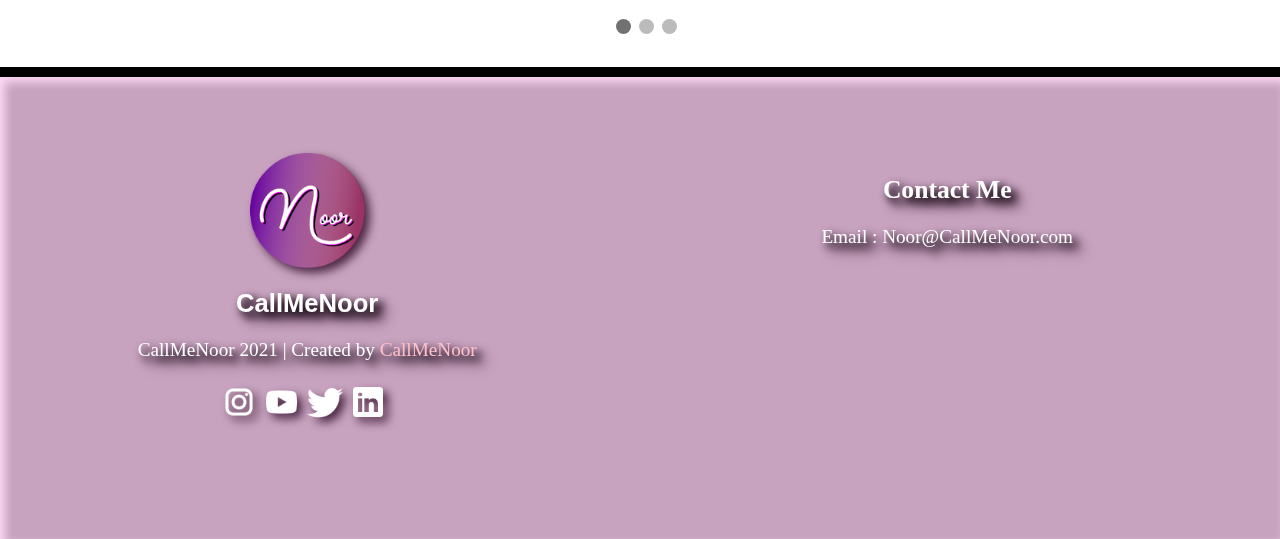
==== commit 788032b6: "quick update" ====
--- a/public_html/index.html
+++ b/public_html/index.html
@@ -132,15 +132,8 @@
           </div>
           <div class="entity">
             <h3> Web Development </h3>
-            <a class="pill-link-hCjBGsFOoz" href="https://www.spotlight.com/0458-0194-0341">
+            <a class="pill-link-hCjBGsFOoz" href="FitnessExp\main.html">
             <span class="pill-hCjBGsFOoz">
-              <span class="pill__icon-container-hCjBGsFOoz">
-                <img
-                  class="pill__icon-img-hCjBGsFOoz"
-                  src="FitnessExp/images/logo.png"
-                  alt="icon"
-                >
-              </span>
               <span class="pill__children-container-hCjBGsFOoz">
                 Fitness Portfolio
               </span>
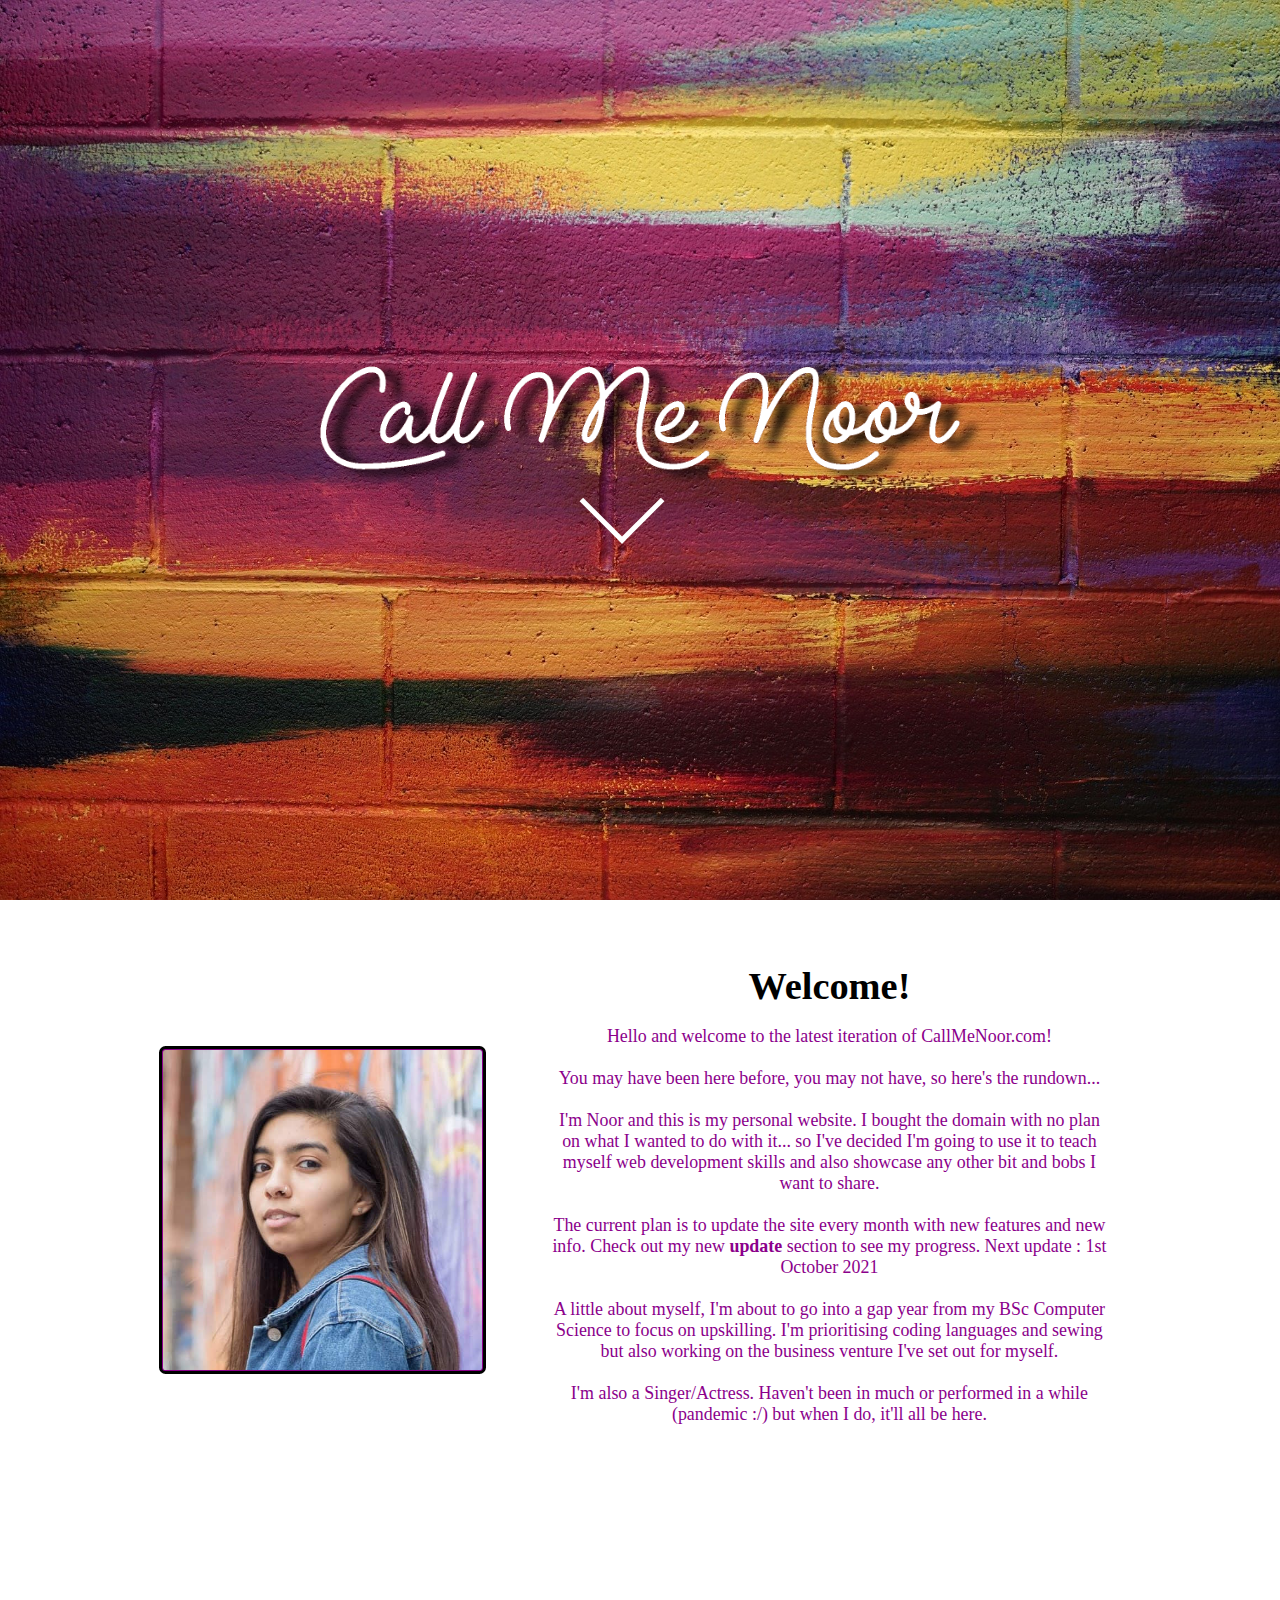
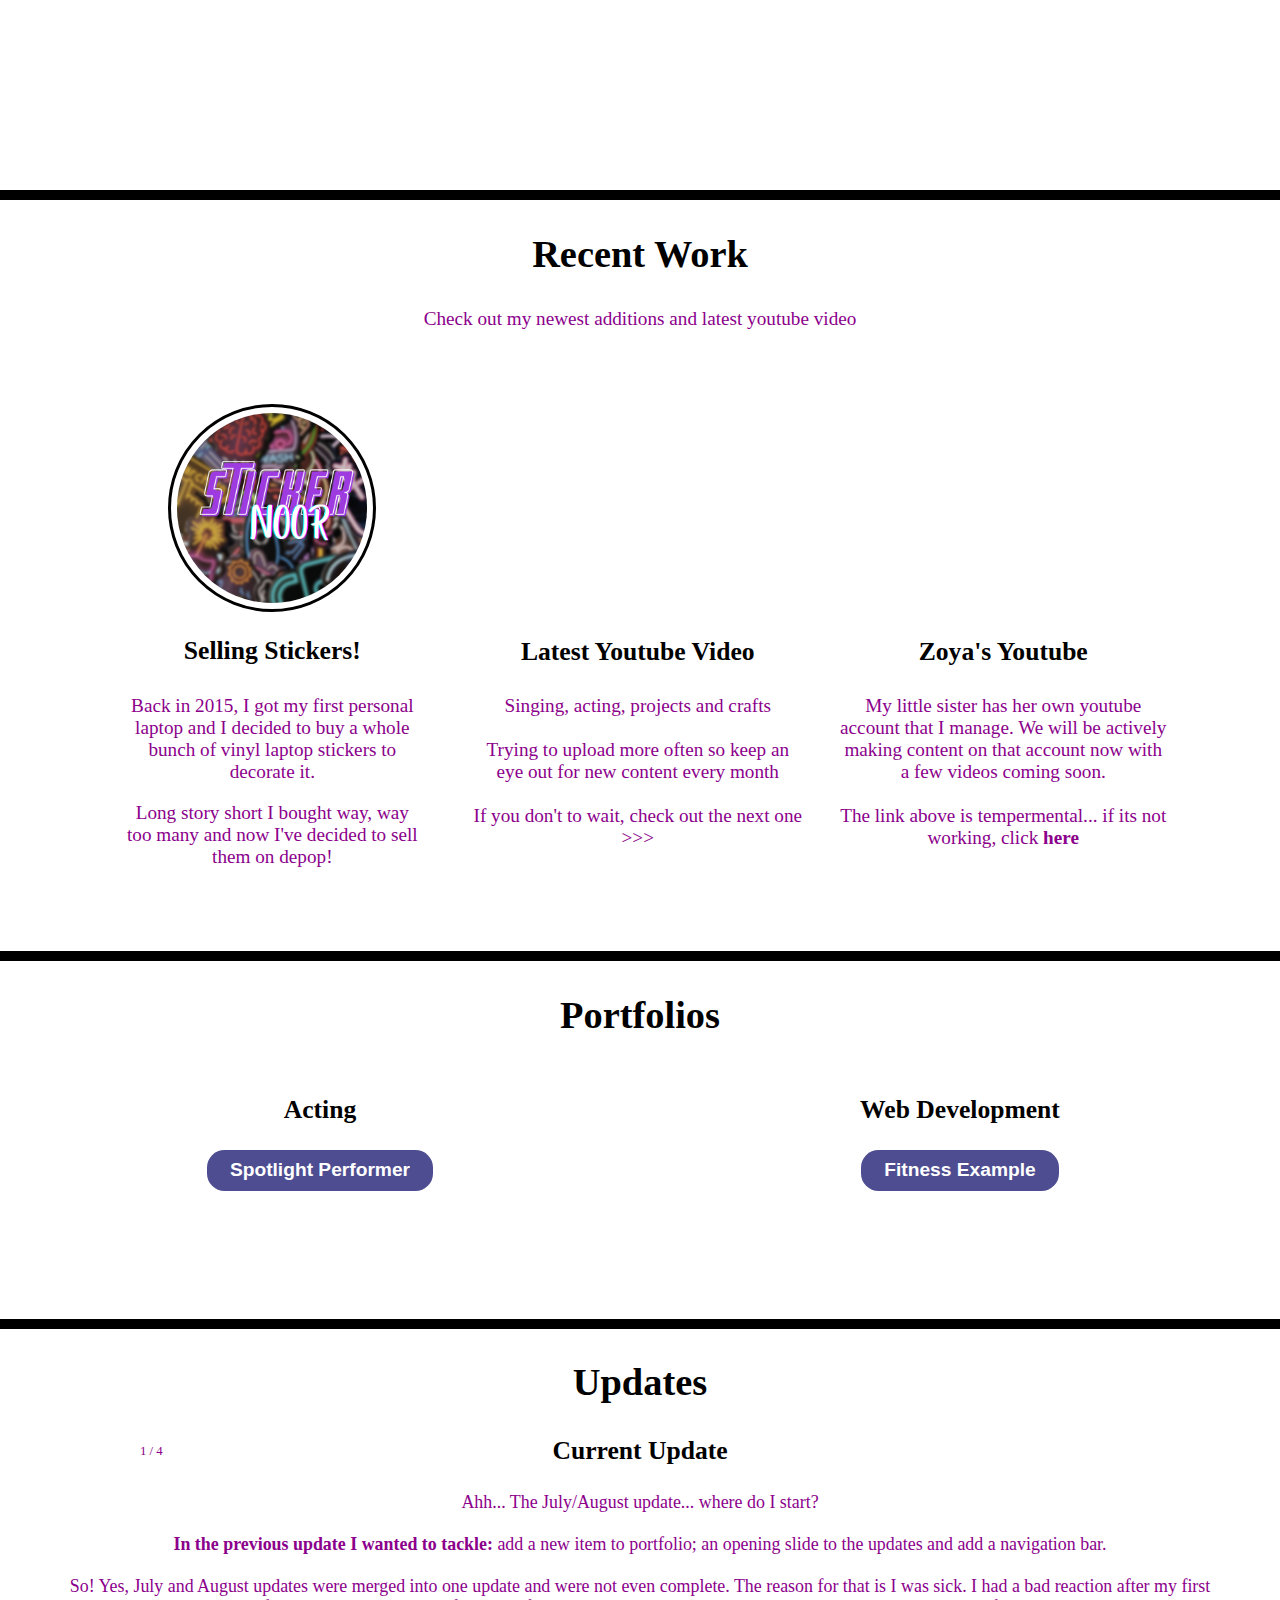
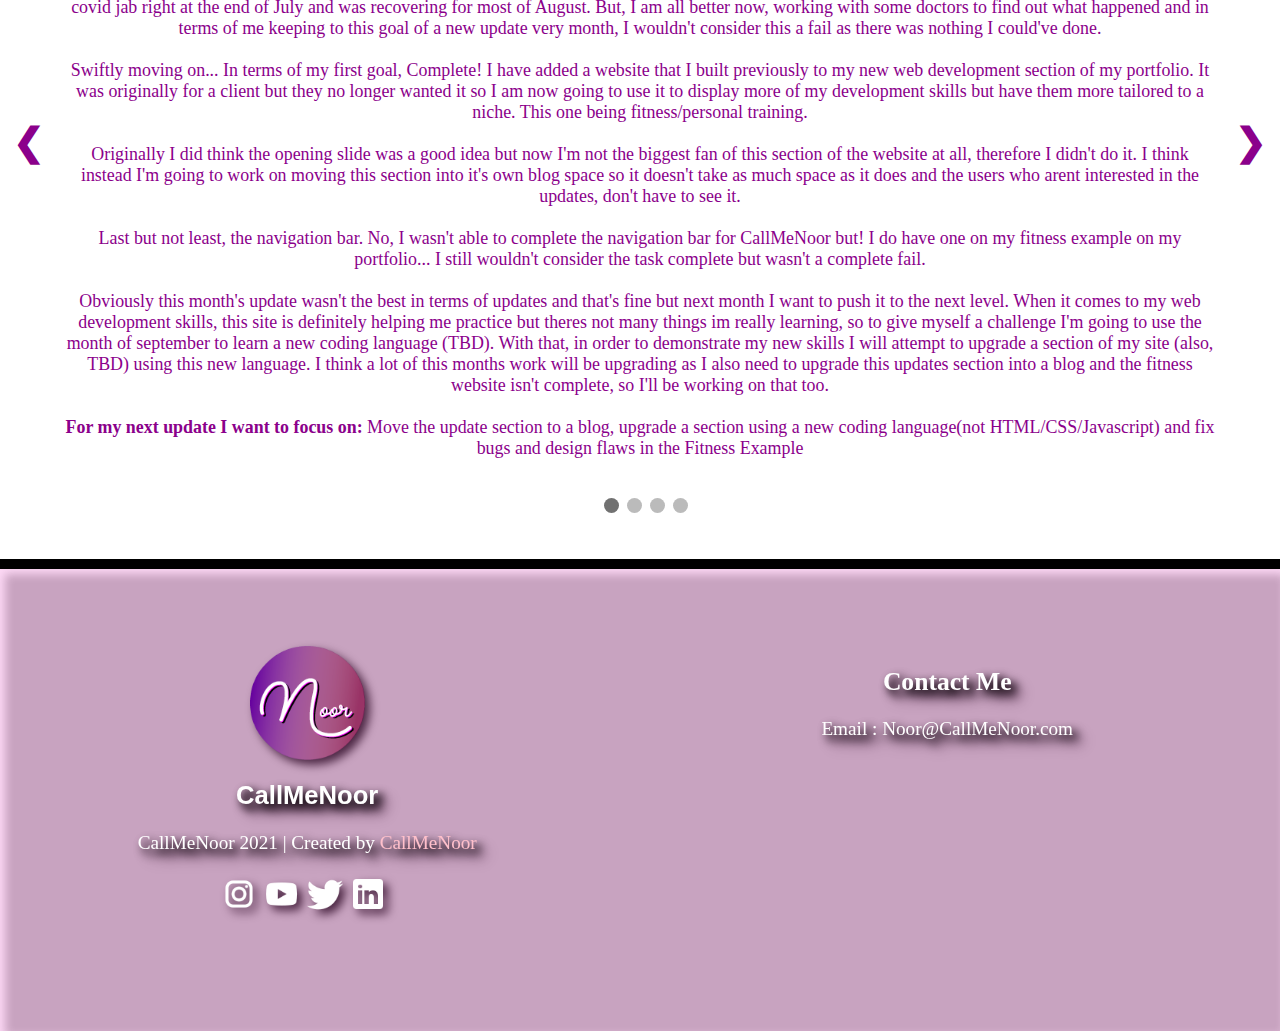
==== commit ecbcc638: "final update for augUpdate" ====
--- a/public_html/index.html
+++ b/public_html/index.html
@@ -59,9 +59,9 @@
               so I've decided I'm going to use it to teach myself web development skills and also showcase any other bit
               and bobs I want to share.<br><br>
               The current plan is to update the site every month with new features and new info. Check out my new
-              <a class="updatey" href="#updates"><strong>update</strong></a> section to see my progress. Next update : 1st August 2021 <br> <br>
-              A little about myself, I'm about to go into my 3rd year of a BSc Computer Science and going to specialise in
-              Social Media/Web development. <br><br>
+              <a class="updatey" href="#updates"><strong>update</strong></a> section to see my progress. Next update : 1st October 2021 <br> <br>
+              A little about myself, I'm about to go into a gap year from my BSc Computer Science to focus on upskilling. I'm prioritising
+              coding languages and sewing but also working on the business venture I've set out for myself.<br><br>
               I'm also a Singer/Actress. Haven't been in much or performed in a while (pandemic :/) but when I do, it'll
               all be here.</p>
 
@@ -134,8 +134,15 @@
             <h3> Web Development </h3>
             <a class="pill-link-hCjBGsFOoz" href="FitnessExp\main.html">
             <span class="pill-hCjBGsFOoz">
+              <span class="pill__icon-container-hCjBGsFOoz">
+                <img
+                  class="pill__icon-img-hCjBGsFOoz"
+                  src="FitnessExp/images/logo.png"
+                  alt="icon"
+                >
+              </span>
               <span class="pill__children-container-hCjBGsFOoz">
-                Fitness Portfolio
+                Fitness Example
               </span>
             </span>
             </a>
@@ -149,29 +156,71 @@
 <div class="slideshow-container">
 
   <div class="mySlides fade">
-    <div class="numbertext">1 / 3</div>
-    <div id="juneUp">
+    <div class="numbertext">1 / 4</div>
+    <div id="AugUp">
     <h3> Current Update </h3>
-    <p> My June update is the update I'm the most proud of at the minute. This is the start of CallMeNoor at
-      it's fullest. <br><br><strong>In the previous update I wanted to tackle:</strong> continue button
-      responsivness, put stuff in the portfolio and an update section for my progress.<br><br>
-      I finally fixed the responsivness of my continue button, it took so long to work out that the span tag
-      doesn't like percentage sizing... I hate working with pxl sizing so but I had to bite the bullet for this.
-      With this I also fixed some general bugs like sizing or wrong colours.
+    <p> Ahh... The July/August update... where do I start? <br><br><strong>In the previous update I wanted to tackle:
+    </strong> add a new item to portfolio; an opening slide to the updates and add a navigation bar.<br><br>
+      So! Yes, July and August updates were merged into one update and were not even complete. The reason for that is
+      I was sick. I had a bad reaction after my first covid jab right at the end of July and was recovering for most of
+      August. But, I am all better now, working with some doctors to find out what happened and in terms of me keeping
+      to this goal of a new update very month, I wouldn't consider this a fail as there was nothing I could've done.
       <br><br>
-      I don't know what I was thinking before but the spotlight like was always a perfect thing to put in the
-      portfolio and for whatever reason it took me 2 months to get to that conclusion. <br><br>And last but
-      definitely not least, the amazing update section! For a small period of time I was stuck between having
-      a slideshow style section with all the changes or a blog. I've made slideshows before and making a blog
-      felt like a lot of extra effort for what it was worth. I do still like the idea of having a blog but I
-      just don't have many ideas for content. <br><br>
-      <strong>For my next update I want to focus on:</strong> add a new item to portfolio; an opening slide to
-      the updates and add a navigation bar.</p>
+      Swiftly moving on... In terms of my first goal, Complete! I have added a website that I built previously to my new
+      web development section of my portfolio. It was originally for a client but they no longer wanted it so I am now going
+      to use it to display more of my development skills but have them more tailored to a niche. This one being fitness/personal
+      training. <br><br>
+      Originally I did think the opening slide was a good idea but now I'm not the biggest fan of this section of the website
+      at all, therefore I didn't do it. I think instead I'm going to work on moving this section into it's own blog space so
+      it doesn't take as much space as it does and the users who arent interested in the updates, don't have to see it.<br><br>
+      Last but not least, the navigation bar. No, I wasn't able to complete the navigation bar for CallMeNoor but! I do
+      have one on my fitness example on my portfolio... I still wouldn't consider the task complete but wasn't a complete fail.
+      <br><br>
+      Obviously this month's update wasn't the best in terms of updates and that's fine but next month I want to push it to
+      the next level. When it comes to my web development skills, this site is definitely helping me practice but theres not
+      many things im really learning, so to give myself a challenge I'm going to use the month of september to learn a new
+      coding language (TBD). With that, in order to demonstrate my new skills I will attempt to upgrade a section of my
+      site (also, TBD) using this new language. I think a lot of this months work will be upgrading as I also need to
+      upgrade this updates section into a blog and the fitness website isn't complete, so I'll be working on that too.<br><br>
+      <strong>For my next update I want to focus on:</strong> Move the update section to a blog, upgrade a section using a new
+      coding language(not HTML/CSS/Javascript) and fix bugs and design flaws in the Fitness Example </p>
   </div>
   </div>
 
   <div class="mySlides fade">
-    <div class="numbertext">2 / 3</div>
+    <div class="numbertext">2 / 4</div>
+    <div class="entityholder">
+      <div class="entity" id="juneUp">
+      <h3> June Update </h3>
+      <p> My June update is the update I'm the most proud of at the minute. This is the start of CallMeNoor at
+        it's fullest. <br><br><strong>In the previous update I wanted to tackle:</strong> continue button
+        responsivness, put stuff in the portfolio and an update section for my progress.<br><br>
+        I finally fixed the responsivness of my continue button, it took so long to work out that the span tag
+        doesn't like percentage sizing... I hate working with pxl sizing so but I had to bite the bullet for this.
+        With this I also fixed some general bugs like sizing or wrong colours.
+        <br><br>
+        I don't know what I was thinking before but the spotlight like was always a perfect thing to put in the
+        portfolio and for whatever reason it took me 2 months to get to that conclusion. <br><br>And last but
+        definitely not least, the amazing update section! For a small period of time I was stuck between having
+        a slideshow style section with all the changes or a blog. I've made slideshows before and making a blog
+        felt like a lot of extra effort for what it was worth. I do still like the idea of having a blog but I
+        just don't have many ideas for content. <br><br>
+        <strong>For my next update I want to focus on:</strong> add a new item to portfolio; an opening slide to
+        the updates and add a navigation bar.</p>
+    </div>
+    <div class="entity" id="JuneImages">
+      <img src="images/AugUpdate/1.jpg">
+      <img src="images/AugUpdate/2.jpg">
+      <img src="images/AugUpdate/3.jpg">
+      <img src="images/AugUpdate/4.jpg">
+      <img src="images/AugUpdate/5.jpg">
+
+    </div>
+  </div>
+</div>
+
+  <div class="mySlides fade">
+    <div class="numbertext">3 / 4</div>
     <div class="entityholder">
       <div class="entity" id="mayBios">
       <h3> May Update </h3>
@@ -202,7 +251,7 @@
   </div>
 
   <div class="mySlides fade">
-    <div class="numbertext">3 / 3</div>
+    <div class="numbertext">4 / 4</div>
     <div class="entityholder">
       <div class="entity" id="ogBios">
       <h3> Original Website </h3>
@@ -237,6 +286,7 @@
   <span class="dot" onclick="currentSlide(1)"></span>
   <span class="dot" onclick="currentSlide(2)"></span>
   <span class="dot" onclick="currentSlide(3)"></span>
+  <span class="dot" onclick="currentSlide(4)"></span>
 </div>
 
 <script>
--- a/public_html/master.css
+++ b/public_html/master.css
@@ -189,7 +189,7 @@
 #about{
   padding-left: 10%;
   padding-right: 10%;
-  padding-top: 7%;
+  padding-top: 5%;
   width: 100%;
   display: inline-flex;
   text-align: center;
@@ -197,6 +197,7 @@
   background-color:	rgb(255, 255, 255, 1);;
   border-bottom: 10px solid black;
   padding-bottom: 7%;
+  height: 100vh;
 }
 #about h2{
   margin: 0;
@@ -217,6 +218,7 @@
   margin-right: 3%;
   float: left;
   text-align: center;
+  vertical-align: middle;
 }
 #about #bio{
   /*padding-top: 15%;
@@ -227,11 +229,11 @@
 #about #face{
   padding-top: 8%;
   width: 32%;
-  display: inline-block
-
+  display: inline-block;
 }
 #about .imageholder{
   width: 100%;
+  vertical-align: middle;
 
 }
 #about .entity img{
@@ -379,9 +381,13 @@
 }
 
 .pill__icon-img-hCjBGsFOoz {
-  width: 7vw;
+  width: 6vw;
   margin-right: 10%;
   margin: 1%;
+  max-height: 6vh;
+}
+.pill__icon-container-hCjBGsFOoz{
+  padding-right: 1%;
 }
 
 .pill__children-container-hCjBGsFOoz {
@@ -408,6 +414,7 @@
   background-color: rgb(255, 255, 255, 1);
   border-bottom: 10px solid black;
   position: relative;
+  min-height: 30vh;
 }
 #updates h2, h3, p{
   text-align: center;
@@ -481,7 +488,7 @@
   text-align: center;
   position: absolute;
   bottom: 5%;
-  left: 48%;
+  left: 47%;
 
 }
 /* The dots/bullets/indicators */
@@ -521,9 +528,20 @@
   margin-right: 5%;
   margin-left: 5%;
 }
-#juneUp{
+#AugUp{
   padding-left: 5%;
   padding-right: 5%;
+}
+#juneUp{
+  width: 60%;
+  float: left;
+  margin-left: 7%;
+}
+#JuneImages{
+  width: 15%;
+  float: left;
+  margin-left: 2%;
+  margin-bottom: 0
 }
 #mayBios{
   width: 60%;
@@ -725,6 +743,9 @@
   .pill__icon-img-hCjBGsFOoz {
     width: 3vw;
   }
+  .pill__icon-container-hCjBGsFOoz{
+    display: none;
+  }
   .prev{
     top: 30vh;
   }
@@ -739,6 +760,9 @@
 
 /* If the screen size is 600px or less, set the font-size of <div> to 30px */
 @media only screen and (max-width: 1000px) {
+  #about{
+    height: auto;
+  }
   #section06 a{
     left: 45%;
     right: 40%;*/
@@ -797,11 +821,13 @@
   }
 }
 @media only screen and (min-width: 1500px) {
+  #about{
+    height: 100vh;
+  }
   #newest .entity{
   }
   #newest .entity p{
     font-size: 1.3vw;
-
   }
   #section06 a{
     left: 35%;
@@ -814,4 +840,7 @@
   .prev, .next {
     font-size: 3vw;
   }
-}
+  .pill__icon-container-hCjBGsFOoz{
+    display: none;
+  }
+}
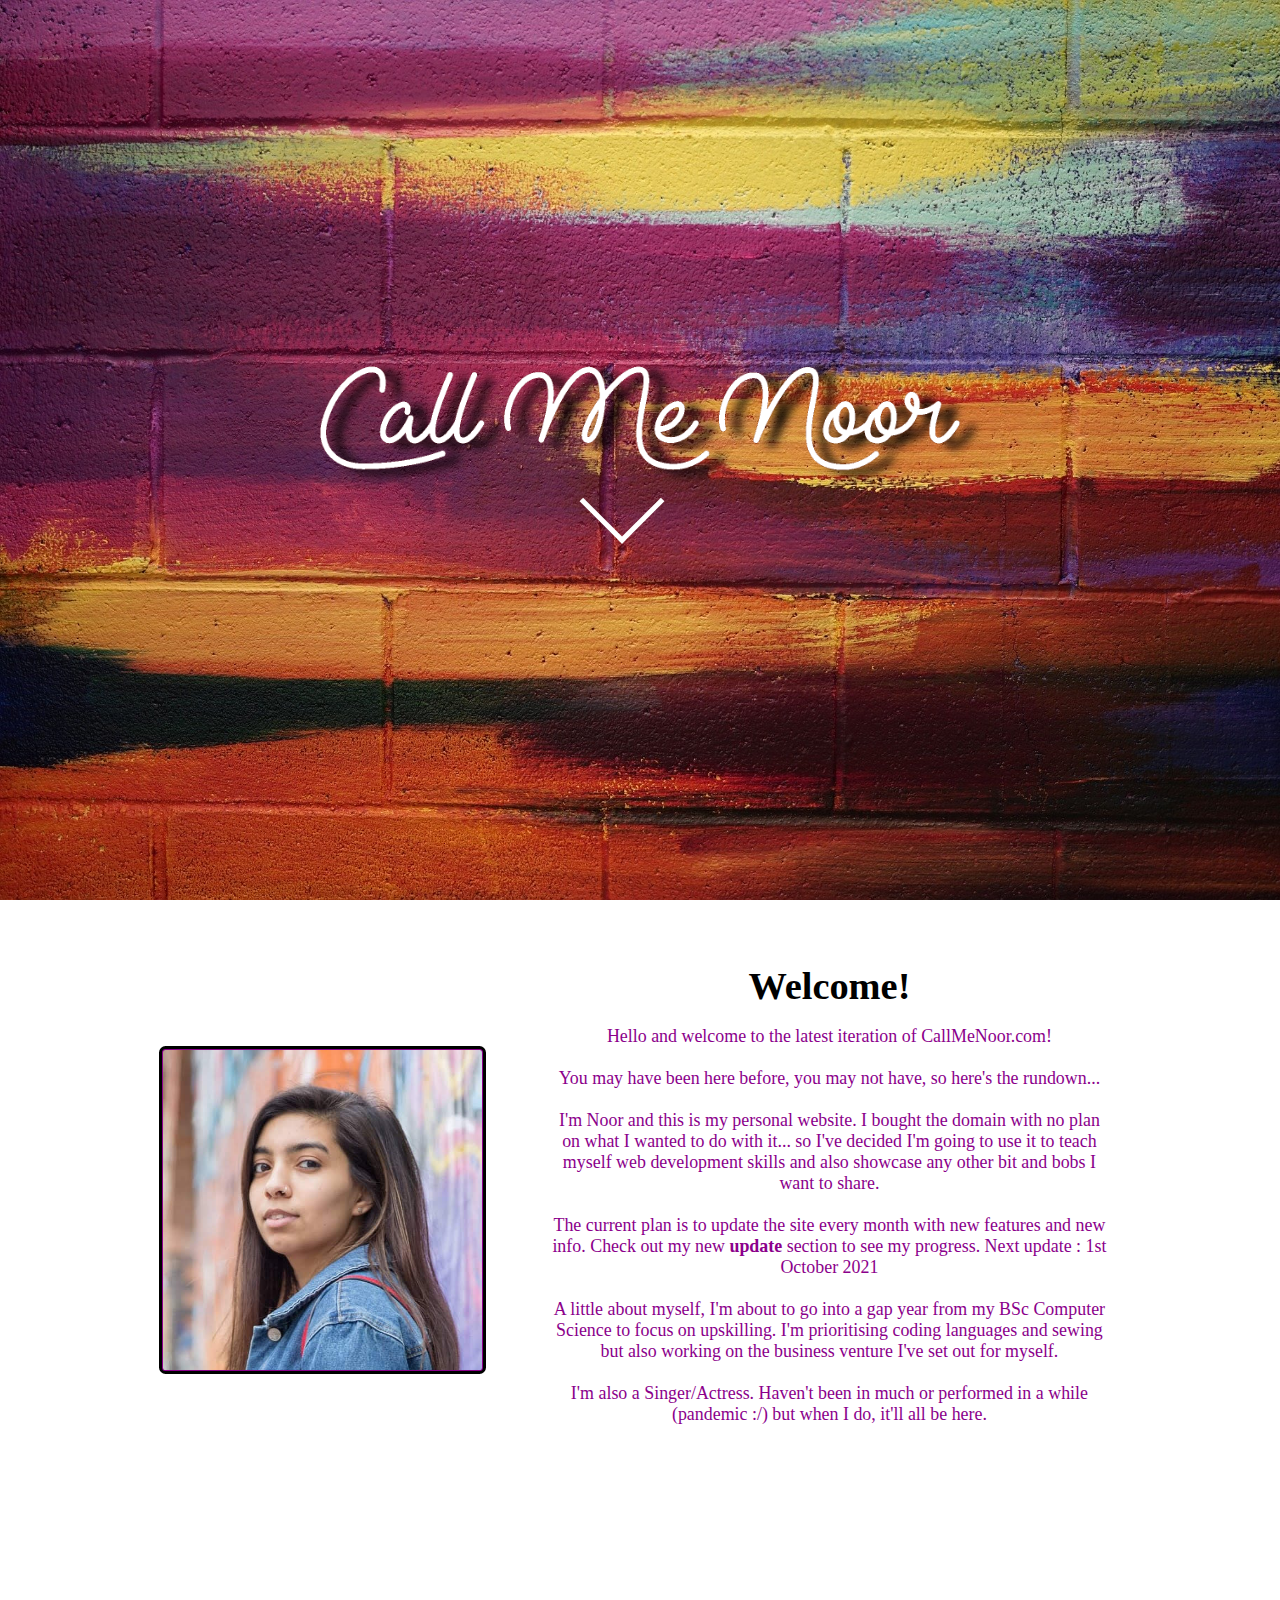
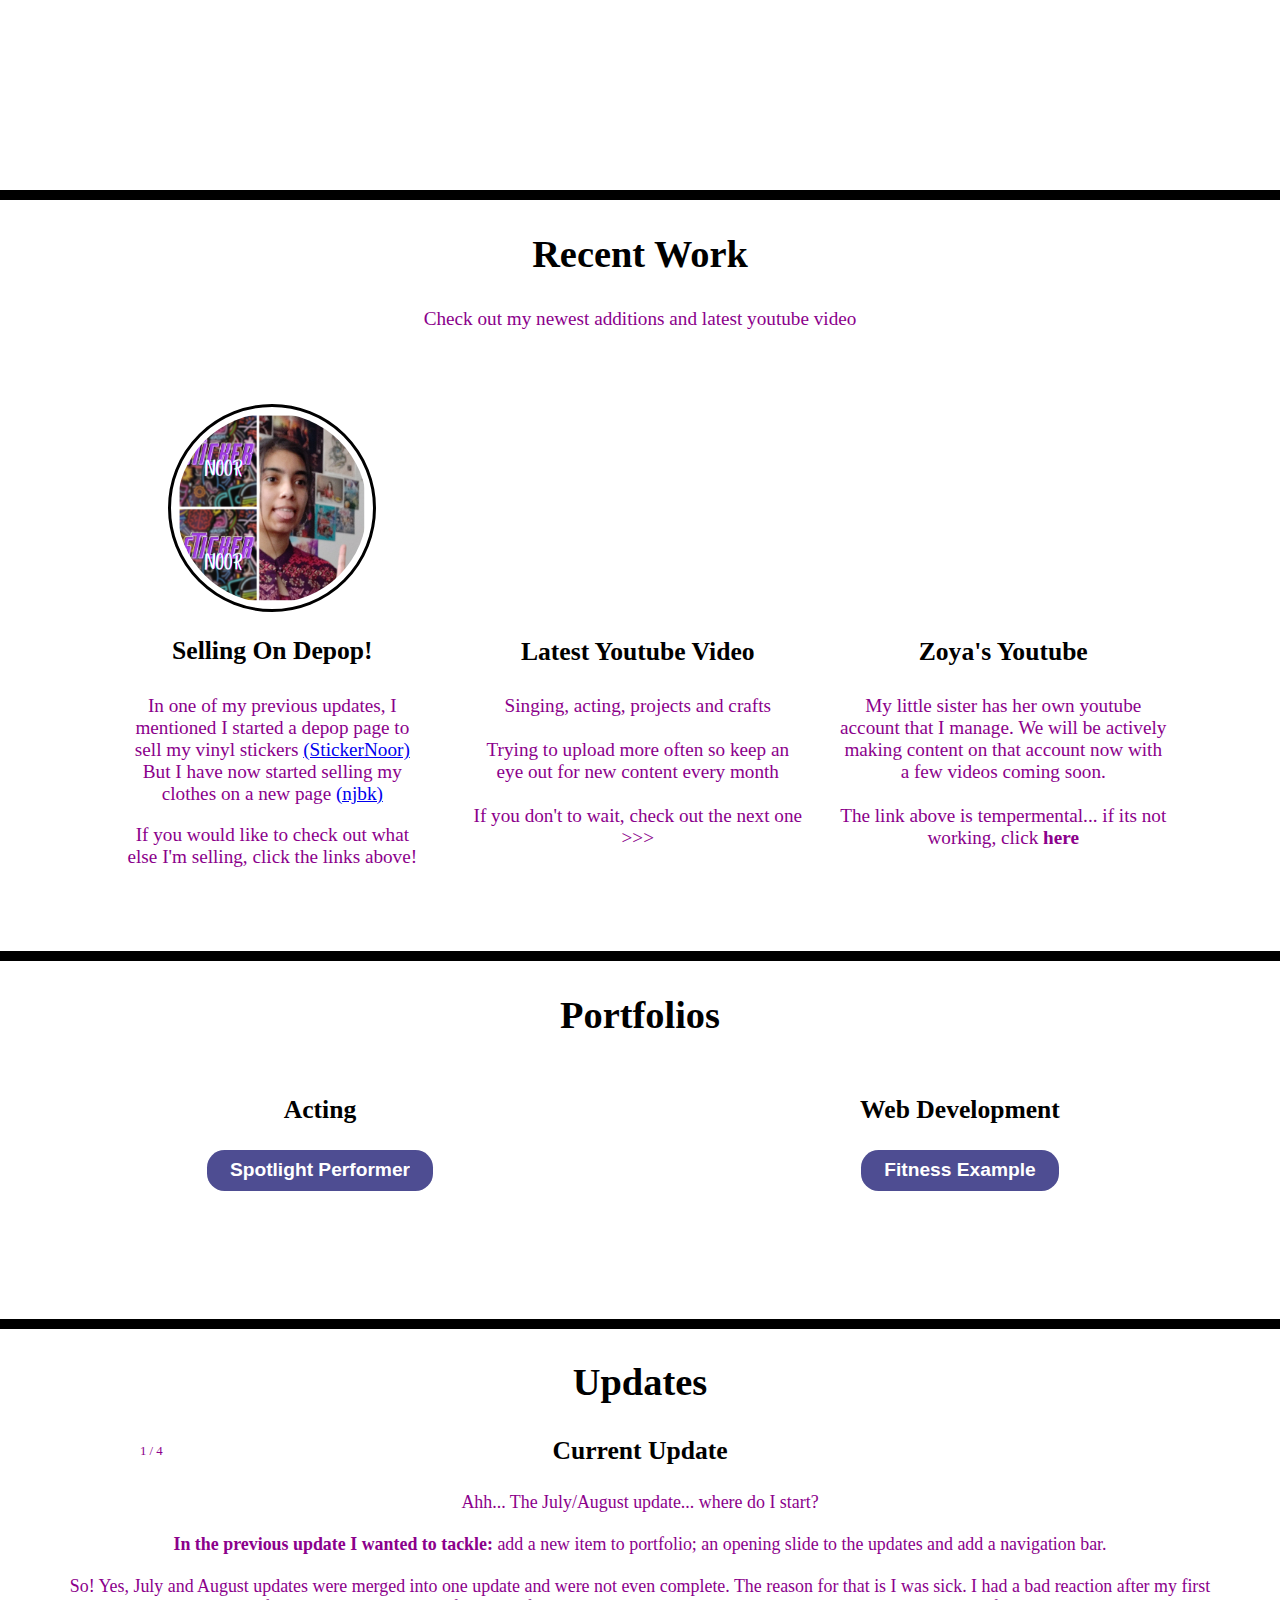
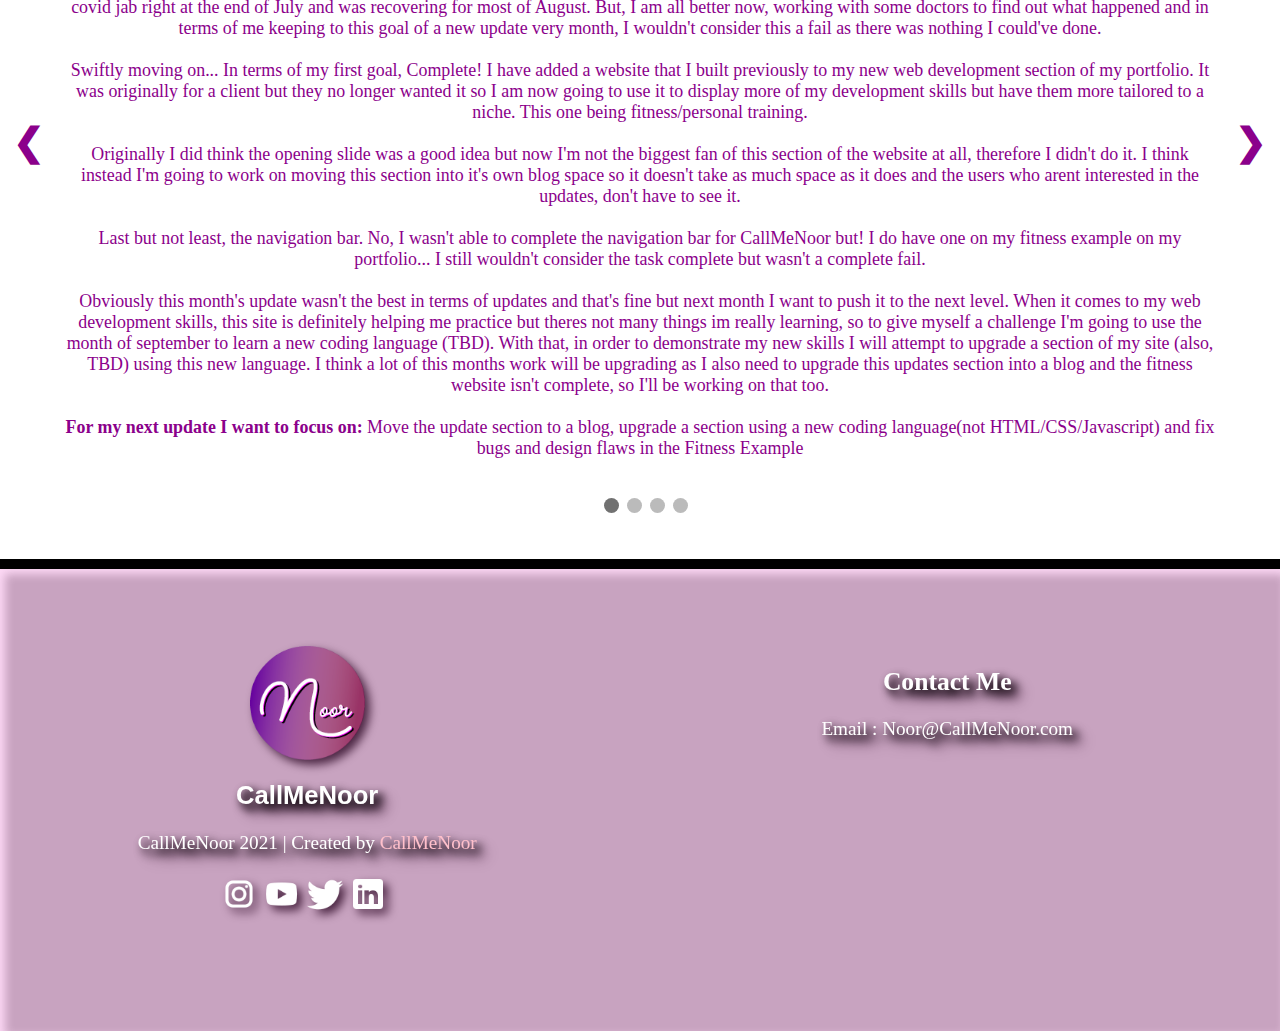
==== commit c823c016: "everything done" ====
--- a/public_html/index.html
+++ b/public_html/index.html
@@ -76,10 +76,13 @@
 
           <div class="entity">
             <div class="resp-container">
-              <a href="https://www.depop.com/stickernoor/"><img class="resp-iframe" src="images\20210515_004107_0001.png" alt="Click here to see my Depop"></a>
+              <img class="resp-iframe" src="images\DepopImage.jpg" alt="Click here to see my Depop">
               <br>
-              <h3> Selling Stickers!</h3>
-              <p> Back in 2015, I got my first personal laptop and I decided to buy a whole bunch of vinyl laptop stickers to decorate it.</p><p> Long story short I bought way, way too many and now I've decided to sell them on depop!</p>
+              <h3> Selling On Depop!</h3>
+              <p> In one of my previous updates, I mentioned I started a depop page to sell my vinyl stickers
+                <a href="https://www.depop.com/stickernoor/">(StickerNoor)</a> But I have now started selling
+                my clothes on a new page <a href="https://www.depop.com/njbk/">(njbk)</a></p>
+              <p> If you would like to check out what else I'm selling, click the links above!</p>
 
             </div>
           </div>
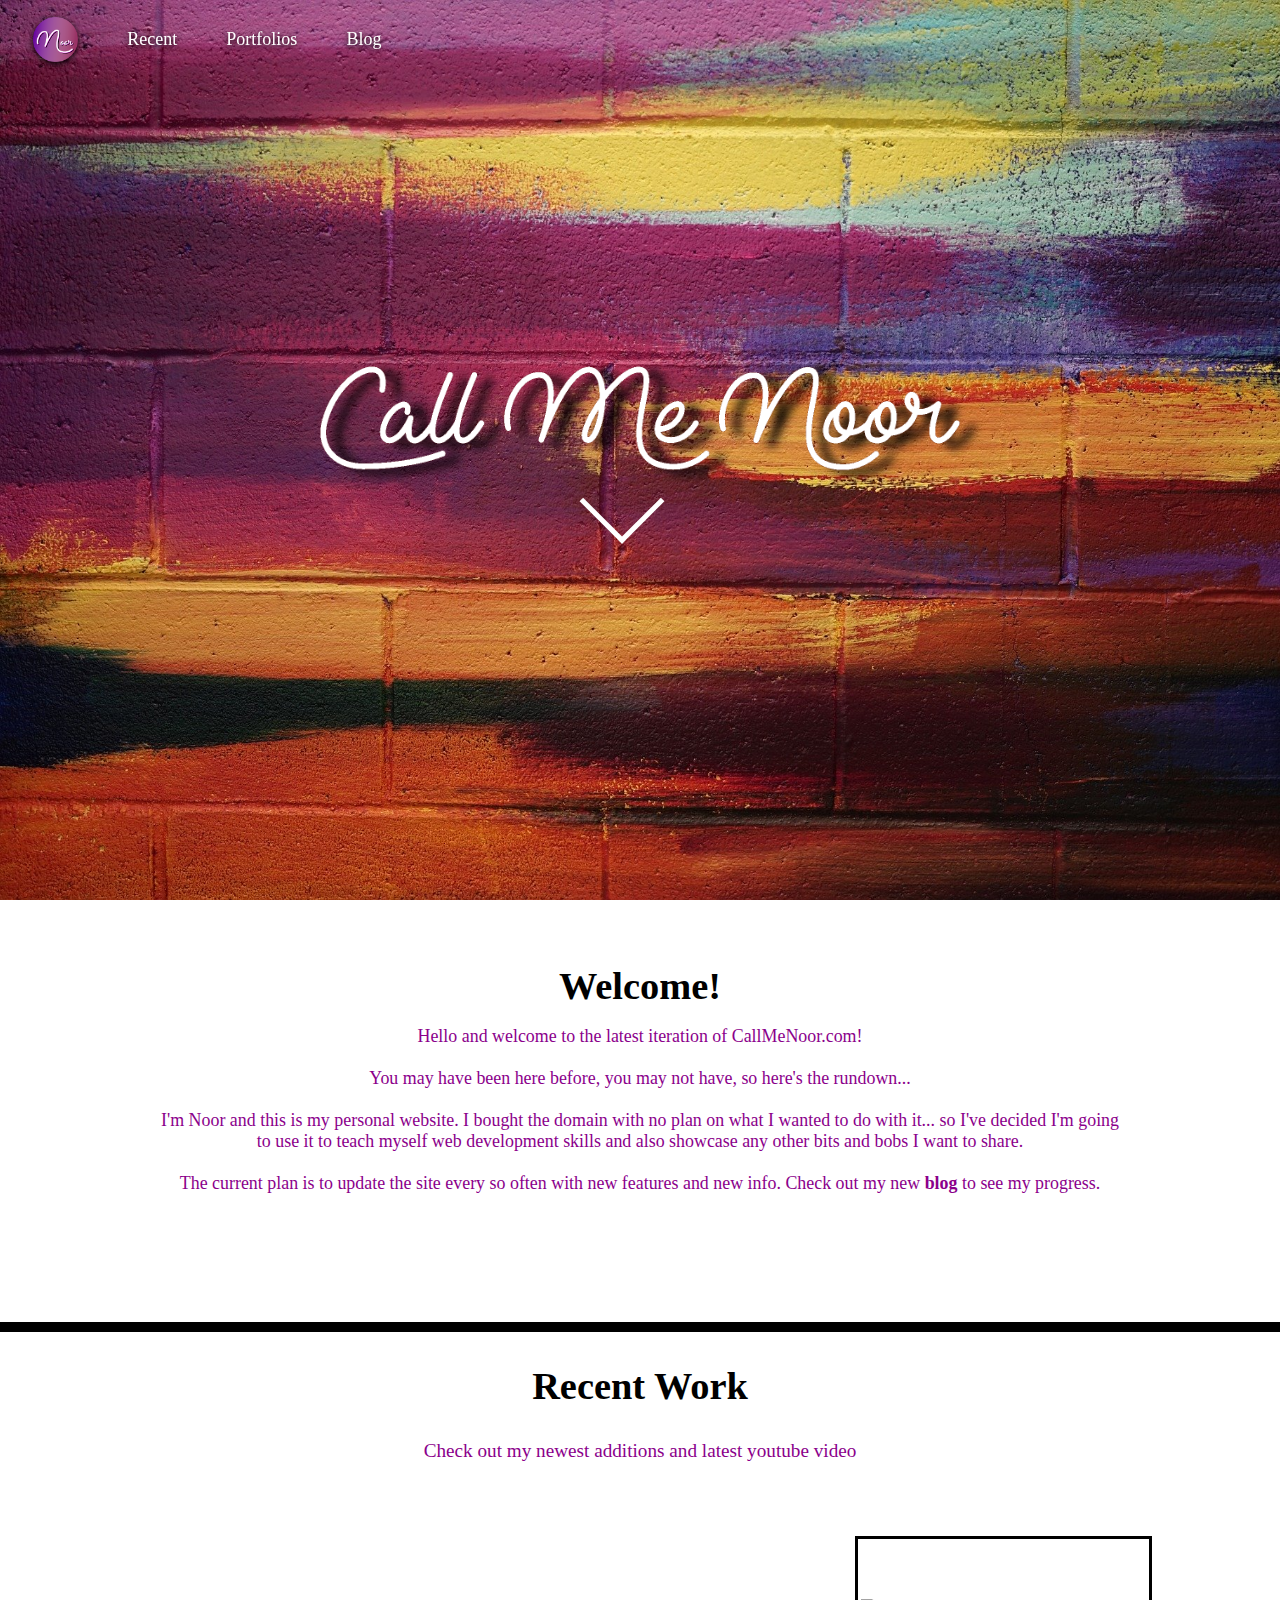
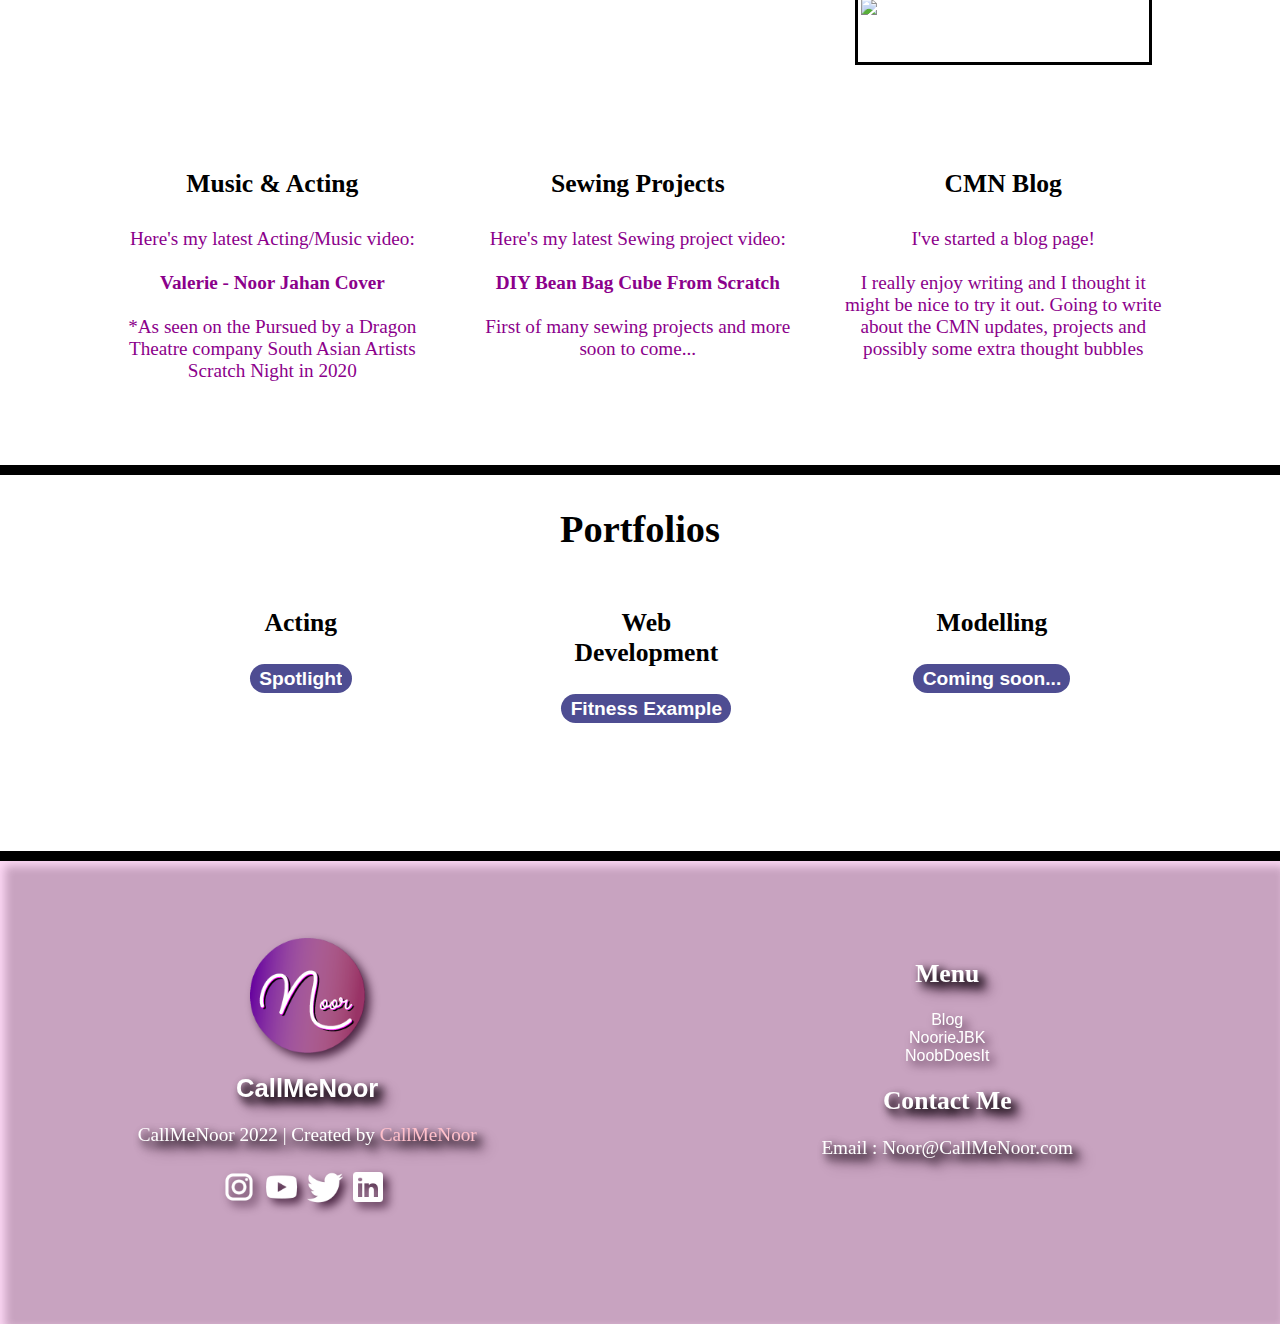
==== commit 28cf8387: "2022 update" ====
--- a/public_html/index.html
+++ b/public_html/index.html
@@ -19,7 +19,15 @@
   </head>
 
   <body>
-    <header id="top">
+    <header id="main-top main">
+      <div id="navbar">
+        <div class="imageholder">
+          <a href="#top" id="logo"> <img src="images/main.png"  alt="logo"> </a>
+        </div>
+        <a href="#newest">Recent</a>
+        <a href="#portfolio">Portfolios</a>
+        <a href="https://cmnblogs.wordpress.com/">Blog</a>
+      </div>
 
       <section id="banner" class="fade-in">
         <div class="imageholder" title="...or Noorie. I dont really care.">
@@ -31,44 +39,31 @@
         </div>
 
         <script>
-          $(function() {
+          function arrowAni() {
             $('a[href*=#]').on('click', function(e) {
               e.preventDefault();
               $('html, body').animate({ scrollTop: $($(this).attr('href')).offset().top}, 500, 'linear');
             });
-          });
+          };
 
         </script>
       </section>
     </header>
 
     <main id="site">
-
-      <section id="about">
-        <div class="entityholder">
-          <div class="entity" id="face">
-            <div class="imageholder" title="My Face.">
-              <img src="images\IMG_20190128_092931_113.jpg" alt="Noor-profile">
-            </div>
-          </div>
-          <div class="entity" id="bio">
+      <section id="welcome">
+          <div class="entity">
             <h2> Welcome!</h2>
             <p> Hello and welcome to the latest iteration of CallMeNoor.com! <br><br>
                You may have been here before, you may not have, so here's the rundown...<br><br>
               I'm Noor and this is my personal website. I bought the domain with no plan on what I wanted to do with it...
-              so I've decided I'm going to use it to teach myself web development skills and also showcase any other bit
+              so I've decided I'm going to use it to teach myself web development skills and also showcase any other bits
               and bobs I want to share.<br><br>
-              The current plan is to update the site every month with new features and new info. Check out my new
-              <a class="updatey" href="#updates"><strong>update</strong></a> section to see my progress. Next update : 1st October 2021 <br> <br>
-              A little about myself, I'm about to go into a gap year from my BSc Computer Science to focus on upskilling. I'm prioritising
-              coding languages and sewing but also working on the business venture I've set out for myself.<br><br>
-              I'm also a Singer/Actress. Haven't been in much or performed in a while (pandemic :/) but when I do, it'll
-              all be here.</p>
-
-
-          </div>
-        </div>
-      </section>
+              The current plan is to update the site every so often with new features and new info. Check out my new
+              <a class="updatey" href="https://cmnblogs.wordpress.com/"><strong>blog</strong></a> to see my progress. <br> <br>
+          </div>
+      </section>
+
       <section id="newest">
         <h2> Recent Work </h2>
         <p> Check out my newest additions and latest youtube video</p>
@@ -76,35 +71,29 @@
 
           <div class="entity">
             <div class="resp-container">
-              <img class="resp-iframe" src="images\DepopImage.jpg" alt="Click here to see my Depop">
-              <br>
-              <h3> Selling On Depop!</h3>
-              <p> In one of my previous updates, I mentioned I started a depop page to sell my vinyl stickers
-                <a href="https://www.depop.com/stickernoor/">(StickerNoor)</a> But I have now started selling
-                my clothes on a new page <a href="https://www.depop.com/njbk/">(njbk)</a></p>
-              <p> If you would like to check out what else I'm selling, click the links above!</p>
-
+              <iframe class="resp-iframe" src="https://www.youtube.com/embed/7Vs_IMWYYIc" title="YouTube video player" frameborder="0" allow="accelerometer; autoplay; clipboard-write; encrypted-media; gyroscope; picture-in-picture" allowfullscreen></iframe>
             </div>
-          </div>
-
-
+            <br>
+            <h3> Music & Acting </h3>
+            <p>  Here's my latest Acting/Music video: <br><br><strong>Valerie - Noor Jahan Cover</strong><br><br> *As seen on the Pursued by a Dragon Theatre company South Asian Artists Scratch Night in 2020</a></p>
+          </div>
 
           <div class="entity">
            <div class="resp-container">
-             <iframe class="resp-iframe" src="https://www.youtube.com/embed/ifdM6pdsEh4" title="YouTube video player" frameborder="0" allow="accelerometer; autoplay; clipboard-write; encrypted-media; gyroscope; picture-in-picture" allowfullscreen></iframe>
+             <iframe class="resp-iframe" src="https://www.youtube.com/embed/km1_RYgOSKg" title="YouTube video player" frameborder="0" allow="accelerometer; autoplay; clipboard-write; encrypted-media; gyroscope; picture-in-picture" allowfullscreen></iframe>
              </div>
            <br>
-           <h3> Latest Youtube Video </h3>
-           <p> Singing, acting, projects and crafts <br> <br>Trying to upload more often so keep an eye out for new content every month <br><br> If you don't to wait, check out the next one >>></p>
+           <h3> Sewing Projects </h3>
+           <p> Here's my latest Sewing project video: <br><br> <strong>DIY Bean Bag Cube From Scratch</strong> <br><br>First of many sewing projects and more soon to come...</p>
          </div>
 
          <div class="entity">
            <div class="resp-container">
-             <iframe class="resp-iframe" src="https://www.youtube.com/embed/Gtb-8QpvMdI" title="YouTube video player" frameborder="0" allow="accelerometer; autoplay; clipboard-write; encrypted-media; gyroscope; picture-in-picture" allowfullscreen></iframe>
+             <a href="https://cmnblogs.wordpress.com/"><img class="resp-img" src="images/LieToMe-CallMeNoorBlog.png" ></img></a>
            </div>
            <br>
-           <h3> Zoya's Youtube </h3>
-           <p> My little sister has her own youtube account that I manage. We will be actively making content on that account now with a few videos coming soon. <br><br>The link above is tempermental... if its not working, click <a href="https://www.youtube.com/channel/UCHH4_ZWKl3prPGgW2fIl1sw" class="updatey"> <strong>here </strong></a></p>
+           <h3> CMN Blog </h3>
+           <p>  I've started a blog page! <br><br>  I really enjoy writing and I thought it might be nice to try it out. Going to write about the CMN updates, projects and possibly some extra thought bubbles</p>
          </div>
 
         </div>
@@ -128,7 +117,7 @@
                 >
               </span>
               <span class="pill__children-container-hCjBGsFOoz">
-                Spotlight Performer
+                Spotlight
               </span>
             </span>
             </a>
@@ -140,7 +129,7 @@
               <span class="pill__icon-container-hCjBGsFOoz">
                 <img
                   class="pill__icon-img-hCjBGsFOoz"
-                  src="FitnessExp/images/logo.png"
+                  src="FitnessExp/images/fitness.png"
                   alt="icon"
                 >
               </span>
@@ -150,181 +139,27 @@
             </span>
             </a>
           </div>
-        </div>
-      </section>
-
-      <section id="updates">
-        <h2> Updates </h2>
-        <!-- Slideshow container -->
-<div class="slideshow-container">
-
-  <div class="mySlides fade">
-    <div class="numbertext">1 / 4</div>
-    <div id="AugUp">
-    <h3> Current Update </h3>
-    <p> Ahh... The July/August update... where do I start? <br><br><strong>In the previous update I wanted to tackle:
-    </strong> add a new item to portfolio; an opening slide to the updates and add a navigation bar.<br><br>
-      So! Yes, July and August updates were merged into one update and were not even complete. The reason for that is
-      I was sick. I had a bad reaction after my first covid jab right at the end of July and was recovering for most of
-      August. But, I am all better now, working with some doctors to find out what happened and in terms of me keeping
-      to this goal of a new update very month, I wouldn't consider this a fail as there was nothing I could've done.
-      <br><br>
-      Swiftly moving on... In terms of my first goal, Complete! I have added a website that I built previously to my new
-      web development section of my portfolio. It was originally for a client but they no longer wanted it so I am now going
-      to use it to display more of my development skills but have them more tailored to a niche. This one being fitness/personal
-      training. <br><br>
-      Originally I did think the opening slide was a good idea but now I'm not the biggest fan of this section of the website
-      at all, therefore I didn't do it. I think instead I'm going to work on moving this section into it's own blog space so
-      it doesn't take as much space as it does and the users who arent interested in the updates, don't have to see it.<br><br>
-      Last but not least, the navigation bar. No, I wasn't able to complete the navigation bar for CallMeNoor but! I do
-      have one on my fitness example on my portfolio... I still wouldn't consider the task complete but wasn't a complete fail.
-      <br><br>
-      Obviously this month's update wasn't the best in terms of updates and that's fine but next month I want to push it to
-      the next level. When it comes to my web development skills, this site is definitely helping me practice but theres not
-      many things im really learning, so to give myself a challenge I'm going to use the month of september to learn a new
-      coding language (TBD). With that, in order to demonstrate my new skills I will attempt to upgrade a section of my
-      site (also, TBD) using this new language. I think a lot of this months work will be upgrading as I also need to
-      upgrade this updates section into a blog and the fitness website isn't complete, so I'll be working on that too.<br><br>
-      <strong>For my next update I want to focus on:</strong> Move the update section to a blog, upgrade a section using a new
-      coding language(not HTML/CSS/Javascript) and fix bugs and design flaws in the Fitness Example </p>
-  </div>
-  </div>
-
-  <div class="mySlides fade">
-    <div class="numbertext">2 / 4</div>
-    <div class="entityholder">
-      <div class="entity" id="juneUp">
-      <h3> June Update </h3>
-      <p> My June update is the update I'm the most proud of at the minute. This is the start of CallMeNoor at
-        it's fullest. <br><br><strong>In the previous update I wanted to tackle:</strong> continue button
-        responsivness, put stuff in the portfolio and an update section for my progress.<br><br>
-        I finally fixed the responsivness of my continue button, it took so long to work out that the span tag
-        doesn't like percentage sizing... I hate working with pxl sizing so but I had to bite the bullet for this.
-        With this I also fixed some general bugs like sizing or wrong colours.
-        <br><br>
-        I don't know what I was thinking before but the spotlight like was always a perfect thing to put in the
-        portfolio and for whatever reason it took me 2 months to get to that conclusion. <br><br>And last but
-        definitely not least, the amazing update section! For a small period of time I was stuck between having
-        a slideshow style section with all the changes or a blog. I've made slideshows before and making a blog
-        felt like a lot of extra effort for what it was worth. I do still like the idea of having a blog but I
-        just don't have many ideas for content. <br><br>
-        <strong>For my next update I want to focus on:</strong> add a new item to portfolio; an opening slide to
-        the updates and add a navigation bar.</p>
-    </div>
-    <div class="entity" id="JuneImages">
-      <img src="images/AugUpdate/1.jpg">
-      <img src="images/AugUpdate/2.jpg">
-      <img src="images/AugUpdate/3.jpg">
-      <img src="images/AugUpdate/4.jpg">
-      <img src="images/AugUpdate/5.jpg">
-
-    </div>
-  </div>
-</div>
-
-  <div class="mySlides fade">
-    <div class="numbertext">3 / 4</div>
-    <div class="entityholder">
-      <div class="entity" id="mayBios">
-      <h3> May Update </h3>
-      <p> This was my first update for the website. I didn't want to throw myself into the deep end and instead
-          decided to tackle a few things at a time.<br><br><strong>In the previous update I wanted to tackle:</strong>
-          prettier continue button; more content; nicer footer.<br><br>
-          The continue button was an easy fix I just overthought, honestly. With the content, I made a list of
-          things I want and things I can do and believe it or not, there were no overlap...yeah. But I knew I
-          wanted a place to display all of my work and I thought I can make space for that as if I'm telling
-          people what my goals are so I could be held accountable for doing it. Oddly, the welcome section was a
-          last minute decision to beef up the site and I've grown to it, so I think it's gonna stay. I got
-          inspiration for the footer from several websites I visited but with a more minimal style as I don't
-          actually have anything to put there.<br><br>
-          <strong>For my next update I want to focus on:</strong> responsivness of elements and put something in the portfolio,
-          it looks quite sad at the minute. I also want a place to store my progress with the site, maybe an
-          update section (inception) or incorporate a blog some how.
-          </p>
-    </div>
-    <div class="entity" id="mayImages">
-      <img src="images/Screenshot2021-06-29184054.jpg">
-      <img src="images/Screenshot2021-06-29184226.jpg">
-      <img src="images/Screenshot2021-06-29184328.jpg">
-      <img src="images/Screenshot2021-06-29184444.jpg">
-      <img src="images/Screenshot2021-06-29184530.jpg">
-
-    </div>
-    </div>
-  </div>
-
-  <div class="mySlides fade">
-    <div class="numbertext">4 / 4</div>
-    <div class="entityholder">
-      <div class="entity" id="ogBios">
-      <h3> Original Website </h3>
-      <p> In 2019 I set myself the task to update my website with my own coding, as previously it was a weebly site
-         and made from a template I had customised.<br><br>
-
-         As you can see, I was lacking content and ideas to the point where my amazing continue button would scroll
-         about half a screen and reveal the whole site (How embarrassing...) <br><br>
-
-         I don't remember how long I spent on this version but I couldn't think of anything else to put on this page
-         and the things I did think of, I felt insecure about sharing.<br><br>
-
-         <strong>For my update I want to focus on:</strong> the hideous continue button; the footer and the lack of content.
-         All of which I tackled in the next version of the site.
-       </p>
-    </div>
-    <div class="entity" id="ogImages">
-      <img src="images/Annotation2020-05-11212655.png">
-      <img src="images/Annotation2020-05-11212729.png">
-    </div>
-    </div>
-  </div>
-
-  <!-- Next and previous buttons -->
-  <a class="prev" onclick="plusSlides(-1)">&#10094;</a>
-  <a class="next" onclick="plusSlides(1)">&#10095;</a>
-</div>
-<br>
-
-<!-- The dots/circles -->
-<div id="dotGroup">
-  <span class="dot" onclick="currentSlide(1)"></span>
-  <span class="dot" onclick="currentSlide(2)"></span>
-  <span class="dot" onclick="currentSlide(3)"></span>
-  <span class="dot" onclick="currentSlide(4)"></span>
-</div>
-
-<script>
-var slideIndex = 1;
-showSlides(slideIndex);
-
-// Next/previous controls
-function plusSlides(n) {
-  showSlides(slideIndex += n);
-}
-
-// Thumbnail image controls
-function currentSlide(n) {
-  showSlides(slideIndex = n);
-}
-
-function showSlides(n) {
-  var i;
-  var slides = document.getElementsByClassName("mySlides");
-  var dots = document.getElementsByClassName("dot");
-  if (n > slides.length) {slideIndex = 1}
-  if (n < 1) {slideIndex = slides.length}
-  for (i = 0; i < slides.length; i++) {
-      slides[i].style.display = "none";
-  }
-  for (i = 0; i < dots.length; i++) {
-      dots[i].className = dots[i].className.replace(" active", "");
-  }
-  slides[slideIndex-1].style.display = "block";
-  dots[slideIndex-1].className += " active";
-}
-</script>
-      </section>
-
-          <a id="uppy" href="#top" onclick="goup()" title="Back to top">
+          <div class="entity">
+            <h3> Modelling </h3>
+            <!--<a class="pill-link-hCjBGsFOoz" href="ModellingPort.html">-->
+            <span class="pill-hCjBGsFOoz">
+              <span class="pill__icon-container-hCjBGsFOoz">
+                <img
+                  class="pill__icon-img-hCjBGsFOoz"
+                  src="images\icons\photo-camera-interface-symbol-for-button.png"
+                  alt="icon"
+                >
+              </span>
+              <span class="pill__children-container-hCjBGsFOoz">
+                Coming soon...
+              </span>
+            </span>
+            </a>
+          </div>
+        </div>
+      </section>
+
+          <a id="uppy" href="#top" title="Back to top">
       			<div class="imageholder">
       				<img src="images/home.png" alt="Back to top">
       			</div>
@@ -350,6 +185,7 @@
             document.documentElement.scrollTop = 0; // For Chrome, Firefox, IE and Opera
           }
           </script>
+
           <footer>
             <div id="signoff">
               <div id="footer-logo">
@@ -359,7 +195,7 @@
               </div>
               <h2> CallMeNoor</h2>
 
-              <p>CallMeNoor 2021 | Created by <a href="http://www.callmenoor.com/">CallMeNoor</a></p>
+              <p>CallMeNoor 2022 | Created by <a href="http://www.callmenoor.com/">CallMeNoor</a></p>
               <div id="socials">
                 <div class="imageholder">
                   <a href="https://www.instagram.com/nooriejbk/"><img src="images/icons/017-instagram-2.png" alt="instagram logo" ></a>
@@ -376,6 +212,11 @@
               </div>
             </div>
             <div id="Contactfoot">
+              <h2> Menu </h2>
+              <a href="https://cmnblogs.wordpress.com">Blog</a><br>
+              <!--<a href="">Portfolio</a><br>-->
+              <a href="https://www.youtube.com/channel/UCMInoVXY7KkH2T5NrTch_rw">NoorieJBK</a><br>
+              <a href="https://www.youtube.com/channel/UCgQtNFtWilmcQx-07DxyX9g">NoobDoesIt</a><br>
               <h2> Contact Me </h2>
               <p> Email : Noor@CallMeNoor.com </p>
               <br>
--- a/public_html/master.css
+++ b/public_html/master.css
@@ -23,20 +23,101 @@
   background-position: center center;
   background-position: center top;*/
 }
+/* ---------------Navigation-------------- */
+#navbar{
+  transition: 0.4s;
+  position: fixed;
+  width: 100%;
+  height: 10%;
+  top: 0;
+  z-index: 99;
+  float: left;
+  padding-left: 20px;
+  font-family: "candara";
+
+}
+#navbar .imageholder{
+  max-width: 70px;
+  max-height: 70px;
+  display: block;
+  float: left;
+  padding-top: -40px;
+}
+#navbar a{
+  float: left;
+  color: white;
+  text-align: center;
+  padding: 12px;
+  margin-top: 5px;
+  text-decoration: none;
+  font-size: 18px;
+  line-height: 45px;
+  border-radius: 4px;
+  margin-left: 2%;
+  transition: 0.4s;
+  filter: drop-shadow(0px 2px 3px #000)
+}
+#navbar img{
+  position: inherit;
+  float: left;
+  max-height: 100%;
+  max-width: 100%;
+/*  -webkit-transform: translate(-50%,-50%);
+      -ms-transform: translate(-50%,-50%);
+          transform: translate(-50%,-50%);*/
+}
+#navbar #logo {
+  font-size: 35px;
+  font-weight: bold;
+}
+
+#navbar a:hover {
+  background-color: rgb(255, 102, 178, 0.4);
+  color: black;
+  transition: 0.4s;
+  filter: drop-shadow(0 0 0 #000)
+}
+
+#navbar a.active {
+  background-color: dodgerblue;
+  color: white;
+}
+
+#navbar-right {
+  float: right;
+}
+
+@media screen and (max-width: 580px) {
+  #navbar {
+    padding: 20px 10px !important;
+  }
+  #navbar a {
+    float: none;
+    display: block;
+    text-align: left;
+  }
+  #navbar-right {
+    float: none;
+  }
+}
+
 h2{
   font-family: "candara";
 }
 p{
   color: darkmagenta;
 }
-/*
-section{
-  padding-left: 10%;
-  padding-right: 10%;
-  padding-top: 10%;
-
-}
-/* ---------------Navigation-------------- */
+
+.nav-container {
+  height: 58px;
+  width: 100%;
+  position: fixed;
+  color: white;
+  //text-transform: uppercase;
+  letter-spacing: 0.025em;
+  transition: background-color 0.2s linear;
+}
+
 
 /*------------------Banner----------------*/
 #banner{
@@ -186,6 +267,53 @@
 
 /*--------------------------------------------------------*/
 
+#welcome{
+  padding-left: 10%;
+  padding-right: 10%;
+  padding-top: 5%;
+  width: 100%;
+  display: inline-flex;
+  text-align: center;
+  font-family: "candara";
+  background-color:	rgb(255, 255, 255, 1);;
+  border-bottom: 10px solid black;
+  padding-bottom: 7%;
+}
+#welcome h2{
+  margin: 0;
+}
+.updatey{
+  /*font-size: 1vw;*/
+  text-decoration: none;
+  color: inherit;
+}
+
+#welcome .entity{
+  margin-left: 3%;
+  margin-right: 3%;
+  float: left;
+  text-align: center;
+  vertical-align: middle;
+}
+#welcome #bio{
+  /*padding-top: 15%;
+  margin-left: 10%;*/
+  width: 55%;
+  display: inline-block
+}
+#welcome .entity img{
+  padding: 1px;
+  border: solid black;
+  border-width: medium;
+  background-color: darkmagenta;
+  border-radius: 2%;
+  max-width: 100%;
+  width: auto;
+  height: auto;
+}
+
+/*---------------------------------------------------*/
+
 #about{
   padding-left: 10%;
   padding-right: 10%;
@@ -197,7 +325,6 @@
   background-color:	rgb(255, 255, 255, 1);;
   border-bottom: 10px solid black;
   padding-bottom: 7%;
-  height: 100vh;
 }
 #about h2{
   margin: 0;
@@ -293,25 +420,6 @@
   font-family: "candara";
 }
 
-#newest .imageholder{
-}
-#newest .entity img{
-  max-width: 100%;
-  width: 70%;
-  height: auto;
-  margin-left: 15%;
-  margin-right: 15%;
-  position: absolute;
-  top: 50;
-  bottom: 50;
-  left: 50;
-  right: 50;
-  border-radius: 50%;
-  padding: 2%;
-  border: solid black;
-  background-color: white;
-}
-
 #newest .resp-container {
   position: relative;
   padding-top: 56.25%;
@@ -329,6 +437,28 @@
   border: 0;
 }
 
+#newest .resp-containerimg{
+  margin-left: 5%;
+  margin-right: 5%;
+}
+#newest .imageholder{
+  position: relative;
+  width: auto;
+  height: 195px;
+  overflow: hidden;
+
+}
+#newest .resp-img {
+  position: absolute;
+  top: 0;
+  left: 0;
+  width: 100%;
+  padding-top: 20%;
+  padding-bottom: 16%;
+  padding-left: 1%;
+  border: solid black 3px;
+}
+
 /*-----------------------------------------------------*/
 
 #portfolio{
@@ -351,10 +481,16 @@
 
 #portfolio * {box-sizing:border-box}
 
+#portfolio .entityholder{
+  margin-left: 10%;
+  margin-right: 0%;
+}
 #portfolio .entity{
   padding-left: 2%;
   padding-right: 2%;
-  width: 40%;
+  margin-left: 5%;
+  margin-right: 5%;
+  width: 20%;
   float: left;
   text-align: center;
   /*filter: drop-shadow(15px 5px 5px #808080)*/
@@ -416,156 +552,17 @@
   position: relative;
   min-height: 30vh;
 }
-#updates h2, h3, p{
-  text-align: center;
-}
-
-
-* {box-sizing:border-box}
-
-/* Slideshow container */
-.slideshow-container {
-  max-width: 100%;
-  min-height: 100%;
-  position: relative;
-  margin: auto;
-}
-.slideshow-container .entityholder{
-  width: 100%;
+#updates h2{
+  text-align: center;
+  text-decoration: none;
+}
+#updates a{
+  text-align: center;
   display: block;
-}
-/* Hide the images by default */
-.mySlides {
-  display: none;
-}
-
-/* Next & previous buttons */
-.prev, .next {
-  cursor: pointer;
-  position: absolute;
-  top: 50%;
-  width: auto;
-  /*margin-top: -22px;*/
-  padding: 1%;
-  color: darkmagenta;
-  font-weight: bold;
-  font-size: 1vw;
-  transition: 0.6s ease;
-  border-radius: 0 3px 3px 0;
-  user-select: none;
-}
-.prev{
-  z-index: 2;
-  left: 0;
-  top: 20vh;
-}
-/* Position the "next button" to the right */
-.next {
-  z-index: 2;
-  right: 0;
-  top: 20vh;
-  border-radius: 3px 0 0 3px;
-}
-
-/* On hover, add a black background color with a little bit see-through */
-.prev:hover, .next:hover {
-  background-color: darkmagenta;
-  color: white;
-}
-
-/* Caption text */
-
-/* Number text (1/3 etc) */
-.numbertext {
-  color: darkmagenta;
-  font-size: 1vw;
-  padding: 8px 12px;
-  position: absolute;
-  top: 0;
-  left: 10%;
-}
-#updates #dotGroup{
-  text-align: center;
-  position: absolute;
-  bottom: 5%;
-  left: 47%;
-
-}
-/* The dots/bullets/indicators */
-.dot {
-  cursor: pointer;
-  height: 15px;
-  width: 15px;
-  margin: 0 2px;
-  background-color: #bbb;
-  border-radius: 50%;
-  display: inline-block;
-  transition: background-color 0.6s ease;
-}
-
-.active, .dot:hover {
-  background-color: #717171;
-}
-
-/* Fading animation */
-.fade {
-  -webkit-animation-name: fade;
-  -webkit-animation-duration: 1.5s;
-  animation-name: fade;
-  animation-duration: 1.5s;
-}
-
-@-webkit-keyframes fade {
-  from {opacity: .4}
-  to {opacity: 1}
-}
-
-@keyframes fade {
-  from {opacity: .4}
-  to {opacity: 1}
-}
-.entity{
-  margin-right: 5%;
-  margin-left: 5%;
-}
-#AugUp{
-  padding-left: 5%;
-  padding-right: 5%;
-}
-#juneUp{
-  width: 60%;
-  float: left;
-  margin-left: 7%;
-}
-#JuneImages{
-  width: 15%;
-  float: left;
-  margin-left: 2%;
-  margin-bottom: 0
-}
-#mayBios{
-  width: 60%;
-  float: left;
-  margin-left: 7%;
-}
-#mayImages{
-  width: 15%;
-  float: left;
-  margin-left: 2%;
-}
-#ogBios {
-  width: 52%;
-  float: left;
-  margin-left: 7%;
-}
-#ogImages{
-  width: 28%;
-  float: left;
-  margin-left: 2%;
-}
-#updates img{
-  width: 100%;
-}
+  text-decoration: none;
+  font-size: 1.5vw;
+}
+
 /*---------------------------------------------------------------------------*/
 
 #uppy{
@@ -597,7 +594,8 @@
     filter: drop-shadow(5px 5px 5px #000)
 
   }
-
+#signoff {
+}
 footer h2{
   text-align: center;
   filter: drop-shadow(5px 5px 5px #000);
@@ -698,10 +696,15 @@
   overflow: hidden;
   padding-top: 5%;
   color: white;
-
+  text-align: center;
 }
 #Contactfoot p{
   color: white;
+}
+#Contactfoot a{
+  color: white;
+  text-decoration: none;
+  font-family: 'Quattrocento Sans', sans-serif;
 }
 
 /*----------------------------------------------------------------------*/
@@ -737,8 +740,7 @@
     font-size: 1.5vw;
   }
   .pill-hCjBGsFOoz{
-    margin-left: 25%;
-    margin-right: 25%;
+
   }
   .pill__icon-img-hCjBGsFOoz {
     width: 3vw;
@@ -822,9 +824,13 @@
 }
 @media only screen and (min-width: 1500px) {
   #about{
+    padding-left: 10%;
+    padding-right: 10%;
     height: 100vh;
   }
-  #newest .entity{
+  #newest {
+    padding-left: 15%;
+    padding-right: 15%;
   }
   #newest .entity p{
     font-size: 1.3vw;
